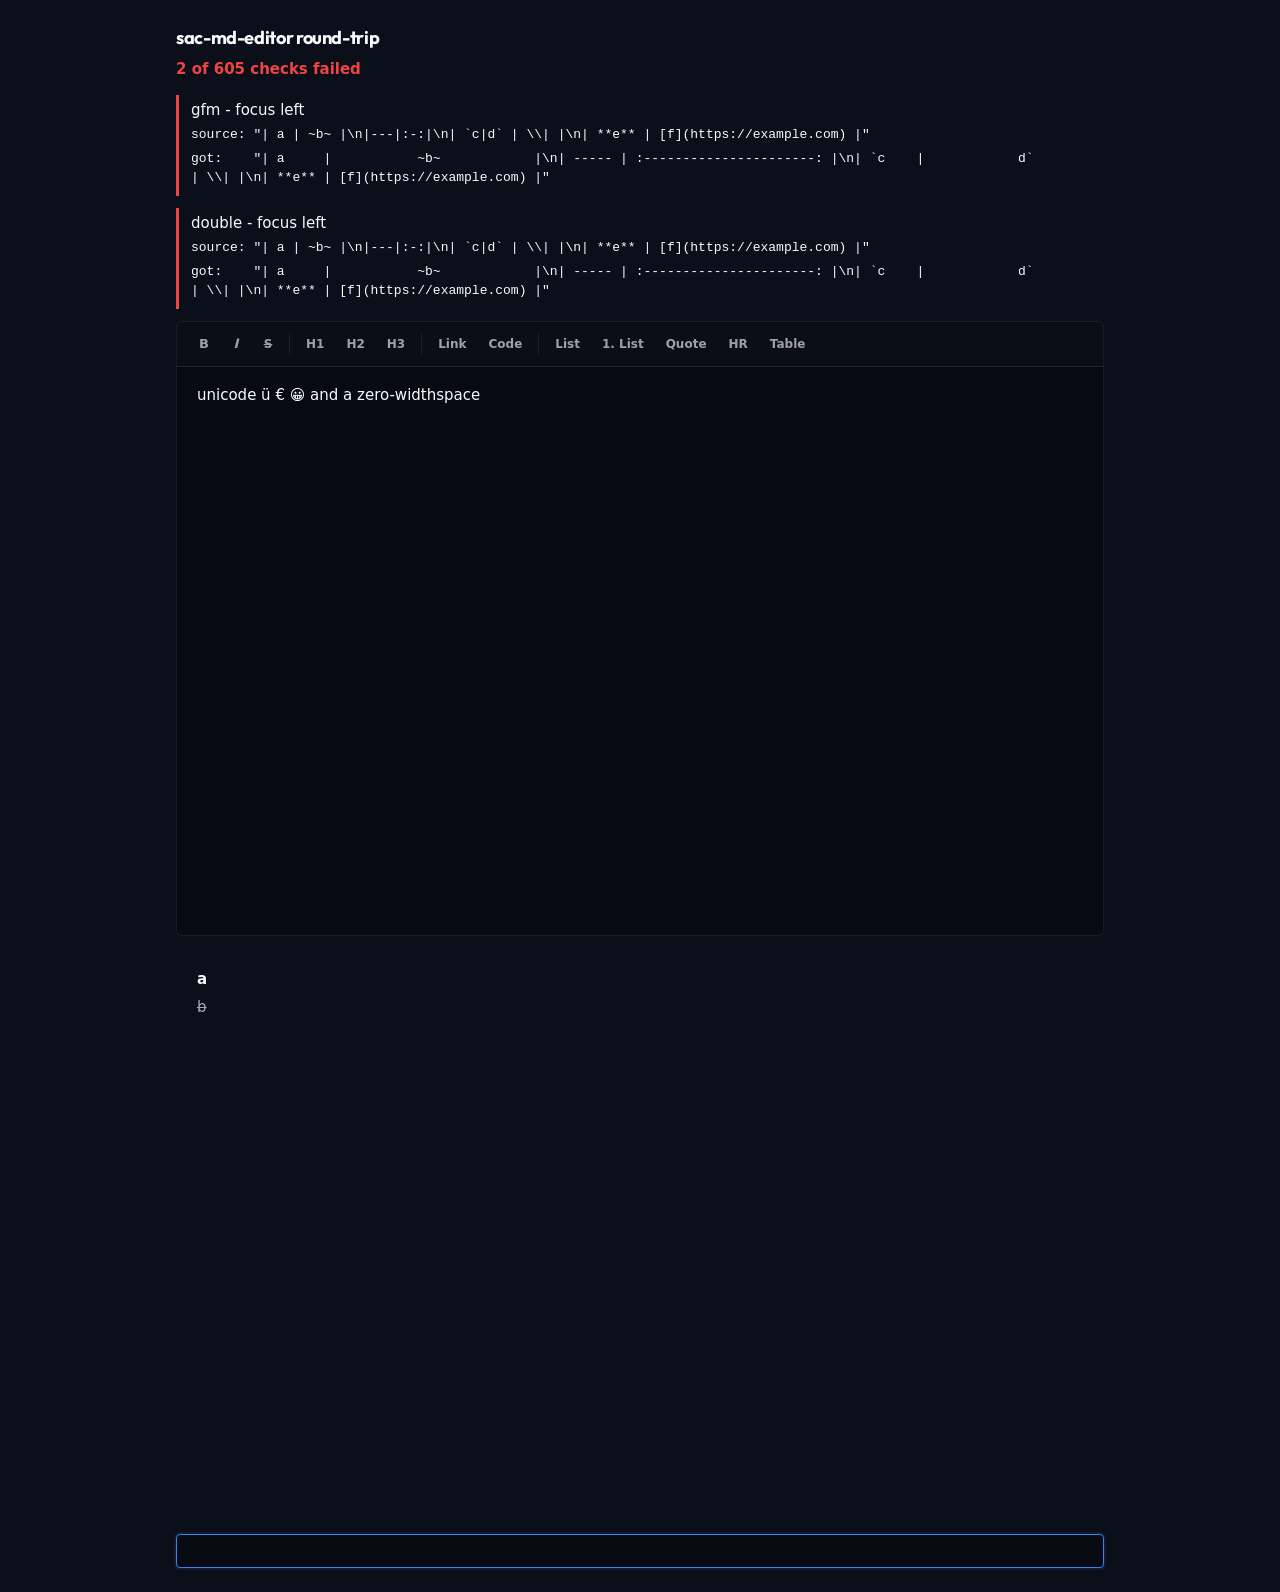
==== test/index.html @ baa8a4b4 "fix: value round-trips ~x~, padded code spans and CR line endings Setting value and reading it back " ====
<!DOCTYPE html>
<html lang="en">
<head>
    <meta charset="UTF-8">
    <meta name="viewport" content="width=device-width, initial-scale=1.0">
    <title>sac-md-editor round-trip</title>
    <!-- The invariant, pinned: ed.value = s; ed.value === s - right after the
         set, with the caret moved through every line, and after the focus
         leaves. Plain page, no build, no framework: serve the repo root and
         open /test/. The verdict is in the page title too (PASS / FAIL), and
         window.sacTest.done resolves with the results for a script. -->
    <link rel="stylesheet" href="../kit/css/ui.css">
    <script defer src="../kit/js/vendor/marked.min.js"></script>
    <script defer src="../kit/js/vendor/purify.min.js"></script>
    <script defer src="../js/sac-md-editor.js"></script>
    <script defer src="../js/sac-md-secret.js"></script>
    <style>
        body { background: var(--bg, #0b0f1a); color: var(--fg, #e5e7eb); font: 15px/1.5 system-ui, sans-serif;
               max-width: 960px; margin: 0 auto; padding: 24px 16px; }
        h1 { font-size: 1.3rem; margin: 0 0 0.5rem; }
        #summary { font-weight: 600; margin: 0 0 1rem; }
        #summary.pass { color: var(--success, #22c55e); }
        #summary.fail { color: var(--danger, #ef4444); }
        sac-md-editor { margin: 0 0 1rem; }
        .failure { border-left: 3px solid var(--danger, #ef4444); padding: 4px 12px; margin: 0 0 12px; }
        .failure pre { white-space: pre-wrap; word-break: break-all; margin: 4px 0; font-size: 13px; }
    </style>
</head>
<body>
    <h1>sac-md-editor round-trip</h1>
    <p id="summary">Running...</p>
    <div id="failures"></div>
    <sac-md-editor id="ed"></sac-md-editor>
    <sac-md-editor id="ro" readonly></sac-md-editor>
    <input id="outside" aria-label="Focus target outside the editor">

<script>
"use strict";

// Every document is set, read back, walked with the caret line by line, and
// read back after the focus leaves - in each strikethrough mode. Add a line
// here whenever a round-trip bug is found.
const CORPUS = [
    // Tildes: single for "about", double for strikethrough, fences.
    "costs ~\u20ac39/month or ~\u20ac32 a year",
    "costs ~\u20ac39/month (~\u20ac32 a year)",
    "a ~b~ c",
    "a ~~b~~ c",
    "~a~~b~ and ~~a~ b~~",
    "x~y~z and ~ spaced ~ and a ~~~x~~~ b",
    "\\~a~ and ~a\\~ and **~a~** and ~*a*~ and ~~**b**~~",
    "~~~\ncode ~x~ and ~~y~~\n~~~",
    "~~~~\n~~~\nstill code\n~~~~",
    // Emphasis.
    "**bold** and __bold__, *em* and _em_",
    "***both*** and ___both___ and **a *b* c**",
    "**a* and *a** and snake_case_word and 2*3*4",
    "**a **b** c** and *a _b_ c*",
    // Code spans.
    "`code` and `` a ` b `` and ```x```",
    "` a ` and `  ` and `a ` and `` `x` ``",
    "`unterminated and ``also",
    // Escapes and entities.
    "\\*not em\\* and a \\\\ b and \\# and \\[x\\]",
    "&amp; &lt; &copy; &#169; &#x1F600; &bogus; &#0;",
    // Links.
    "[text](https://example.com) and [t](https://example.com \"title\")",
    "<https://example.com> and <me@example.com>",
    "https://example.com/path?x=1. and www.example.com and me@example.com",
    "[a](<url with spaces>) and [x](javascript:alert(1)) and [w](wiki:Home)",
    "[ref][id] and [collapsed][] and [shortcut]\n\n[id]: https://example.com\n[collapsed]: /x\n[shortcut]: /y \"t\"",
    "[[Getting started]] and [[Getting started|this one]] and `[[in code]]`",
    "[outer [[inner]]](https://example.com)",
    "![img](https://example.com/a.png) and ![x]([data-uri])",
    // Inline HTML: escaped, never parsed.
    "<b>bold</b> <script>alert(1)<\/script> <!-- c --> <span title=\"x\">y</span>",
    // Breaks.
    "two spaces  \nnext\nbackslash\\\nnext",
    // Blocks.
    "# Heading ~x~\n## Closed ##\n###### six",
    "Setext\n===\n\nSetext two\n---",
    "> quote **b**\n> > nested ~x~",
    "- item ~x~\n  continued\n- [ ] task\n- [x] done\n1. one\n2) two",
    "    indented code ~x~\n\n---\n***\n___",
    // Tables.
    "| a | ~b~ |\n|---|:-:|\n| `c|d` | \\| |\n| **e** | [f](https://example.com) |",
    // Fences and blocks.
    "```js\nconst a = ~1~ && `x`;\n```",
    "~~~\n:::secret\n~~~",
    ":::secret\nhidden ~x~ and **b**\n:::end",
    "::secret\nold form\n::end",
    // Whitespace and the rest.
    "",
    "\n\n",
    "trailing spaces   \n\ttab\n   three",
    "unicode \u00fc \u20ac \ud83d\ude00 and a zero-width\u200bspace",
];

// Line endings are the one normalisation: [set, reads back as].
const EOL = [
    ["a\r\nb\r\n\r\nc", "a\nb\n\nc"],
    ["a\rb\r\rc",       "a\nb\n\nc"],
    ["**a**\r\n~b~\r",  "**a**\n~b~\n"],
];

// What a line must or must not render as, per mode: [source, mode, selector,
// present, text the element shows (optional)]. The line is the document's
// first.
const RENDER = [
    ["` a ` b",                          "gfm",    "code", true, "a"],
    ["`` a ` b ``",                      "gfm",    "code", true, "a ` b"],
    ["a ~b~ c",                          "gfm",    "del", true],
    ["a ~~b~~ c",                        "gfm",    "del", true],
    ["a ~b~ c",                          "double", "del", false],
    ["costs ~\u20ac39/month (~\u20ac32 a year)",   "gfm",    "del", true],
    ["costs ~\u20ac39/month (~\u20ac32 a year)",   "double", "del", false],
    ["a ~~b~~ c",                        "double", "del", true],
    ["~~**b**~~",                        "double", "del strong", true],
];

// A macrotask that a hidden tab does not throttle the way it does timers.
const tick = () => new Promise((r) => {
    const ch = new MessageChannel();
    ch.port1.onmessage = () => r();
    ch.port2.postMessage(null);
});
const results = [];
let done;
window.sacTest = { done: new Promise((r) => { done = r; }), results };

function record(ok, mode, step, src, actual) {
    results.push({ ok, mode, step, src, actual });
}

async function roundTrip(ed, ro, outside, src, mode) {
    ed.value = src;
    record(ed.value === src, mode, "set", src, ed.value);
    noFallback(ed, mode, "set", src);
    ro.value = src;
    record(ro.value === src, mode, "set (readonly)", src, ro.value);
    // The caret onto each line and off it again. _editor and
    // _placeCaretInLine are internals; a test may lean on them.
    const lines = ed._editor.children;
    for (let i = 0; i < lines.length; i++) {
        ed.focus();
        ed._placeCaretInLine(lines[i], Math.floor(lines[i].textContent.length / 2));
        // What selectionchange would do, without waiting for it.
        await null;
        ed._handleSelectionChange();
        await tick();
        record(ed.value === src, mode, `caret on line ${i + 1}`, src, ed.value);
    }
    outside.focus();
    await tick();
    record(ed.value === src, mode, "focus left", src, ed.value);
    noFallback(ed, mode, "focus left", src);
}

// A line the editor drew as plain source because its render would have
// changed the text: the value survives, but that is a render bug.
function noFallback(ed, mode, step, src) {
    const lines = [...ed._editor.querySelectorAll(".line[data-fallback]")];
    record(!lines.length, mode, `${step}: no line falls back to plain text`, src,
           lines.map((l) => l.textContent));
}

async function renderChecks(ro, mode) {
    for (const [src, m, selector, present, text] of RENDER) {
        if (m !== mode) continue;
        ro.value = src;
        const line = ro._editor.children[0];
        const el = line.querySelector(selector);
        const ok = !!el === present && (text === undefined || (el && el.textContent === text));
        record(ok, mode, `${present ? "renders" : "does not render"} ${selector}` +
               (text === undefined ? "" : ` showing ${JSON.stringify(text)}`), src, line.innerHTML);
    }
    for (const [src, want] of EOL) {
        ro.value = src;
        record(ro.value === want, mode, `line endings read back as ${JSON.stringify(want)}`, src, ro.value);
    }
}

function report() {
    const failed = results.filter((r) => !r.ok);
    const summary = document.getElementById("summary");
    summary.textContent = failed.length
        ? `${failed.length} of ${results.length} checks failed`
        : `All ${results.length} checks passed`;
    summary.className = failed.length ? "fail" : "pass";
    document.title = `${failed.length ? "FAIL" : "PASS"} - sac-md-editor round-trip`;
    const box = document.getElementById("failures");
    for (const f of failed) {
        const div = document.createElement("div");
        div.className = "failure";
        const head = document.createElement("div");
        head.textContent = `${f.mode} - ${f.step}`;
        const want = document.createElement("pre");
        want.textContent = "source: " + JSON.stringify(f.src);
        const got = document.createElement("pre");
        got.textContent = "got:    " + JSON.stringify(f.actual);
        div.append(head, want, got);
        box.append(div);
    }
}

// The deferred scripts run before DOMContentLoaded, this inline one before
// them - so the element class is looked up here, not at the top.
document.addEventListener("DOMContentLoaded", async () => {
    const Editor = customElements.get("sac-md-editor");
    const ed = document.getElementById("ed");
    const ro = document.getElementById("ro");
    const outside = document.getElementById("outside");
    const before = Editor.strikethrough;
    try {
        // The same host setup as the demo: a host scheme and wikilinks, so
        // registered inlines and host hrefs are on the path too.
        Editor.linkSchemes = ["wiki:"];
        Editor.registerInline({
            name:   "wikilink",
            match:  /\[\[([^\[\]\n|]+?)(?:\|([^\[\]\n]+?))?\]\]/,
            render: (m) => ({ text: m[2] || m[1], href: `wiki:${m[1]}`, title: m[1] }),
        });
        for (const mode of ["gfm", "double"]) {
            Editor.strikethrough = mode;
            for (const src of CORPUS) await roundTrip(ed, ro, outside, src, mode);
            await renderChecks(ro, mode);
        }
    } catch (err) {
        record(false, "-", "threw", "", String(err && err.stack || err));
    } finally {
        Editor.strikethrough = before;
    }
    report();
    done(results);
});
</script>
</body>
</html>
---- kit/css/ui.css ----
/* ==========================================================================
   SACRVM APPKIT — global stylesheet
   Tokens, element baseline, CSS patterns and page layouts in one file.

   THEMING MODEL — seeds in, everything else derived:
   A theme is (a) a handful of SEED colors and (b) a light-or-dark flag.
   Every other color in the kit is DERIVED from the seeds via color-mix(),
   so swapping seeds (or flipping the flag) re-themes every component and
   pattern at once. Components never use raw colors — seeds and derived
   tokens only.

   - Dark is the default (:root). Its seed values are the kit's proven
     production palette.
   - Light mode: <html data-theme="light"> — swaps the neutral seeds and the
     few direction-dependent derivations. Nothing else changes.
   - Custom theme: override seeds after this file loads. Example:

       :root { --accent: #10b981; }                     (per-app accent)
       :root[data-theme="light"] { --bg: #fdf6ec; }     (custom light ground)

   This file is REQUIRED by every kit component. Components reference the
   tokens without fallback values on purpose: a missing ui.css should fail
   loudly (unstyled), not silently drift (var() fallbacks rot).
   ========================================================================== */

/* --------------------------------------------------------------------------
   1. Fonts — self-hosted (OFL 1.1), latin + latin-ext subsets.
   Inter 400/500/600 (body/UI), Outfit 600/700/800 (display/headlines).
   Anything outside the unicode-ranges falls back to the system sans stack.
   -------------------------------------------------------------------------- */
@font-face {
    font-family: 'Inter';
    font-style: normal;
    font-weight: 400 600;
    font-display: swap;
    src: url('../fonts/inter-latin.woff2') format('woff2');
    unicode-range: U+0000-00FF, U+0131, U+0152-0153, U+02BB-02BC, U+02C6, U+02DA, U+02DC, U+0304, U+0308, U+0329, U+2000-206F, U+20AC, U+2122, U+2191, U+2193, U+2212, U+2215, U+FEFF, U+FFFD;
}
@font-face {
    font-family: 'Inter';
    font-style: normal;
    font-weight: 400 600;
    font-display: swap;
    src: url('../fonts/inter-latin-ext.woff2') format('woff2');
    unicode-range: U+0100-02BA, U+02BD-02C5, U+02C7-02CC, U+02CE-02D7, U+02DD-02FF, U+0304, U+0308, U+0329, U+1D00-1DBF, U+1E00-1E9F, U+1EF2-1EFF, U+2020, U+20A0-20AB, U+20AD-20C0, U+2113, U+2C60-2C7F, U+A720-A7FF;
}
@font-face {
    font-family: 'Outfit';
    font-style: normal;
    font-weight: 600 800;
    font-display: swap;
    src: url('../fonts/outfit-latin.woff2') format('woff2');
    unicode-range: U+0000-00FF, U+0131, U+0152-0153, U+02BB-02BC, U+02C6, U+02DA, U+02DC, U+0304, U+0308, U+0329, U+2000-206F, U+20AC, U+2122, U+2191, U+2193, U+2212, U+2215, U+FEFF, U+FFFD;
}
@font-face {
    font-family: 'Outfit';
    font-style: normal;
    font-weight: 600 800;
    font-display: swap;
    src: url('../fonts/outfit-latin-ext.woff2') format('woff2');
    unicode-range: U+0100-02BA, U+02BD-02C5, U+02C7-02CC, U+02CE-02D7, U+02DD-02FF, U+0304, U+0308, U+0329, U+1D00-1DBF, U+1E00-1E9F, U+1EF2-1EFF, U+2020, U+20A0-20AB, U+20AD-20C0, U+2113, U+2C60-2C7F, U+A720-A7FF;
}

/* --------------------------------------------------------------------------
   2. SEEDS — the whole theme is these values + the light/dark flag.
   -------------------------------------------------------------------------- */
:root {
    /* Native chrome (select popups, date pickers, autofill, scrollbars)
       follows the app's scheme. Flipped by [data-theme="light"]. */
    color-scheme: dark;

    /* Neutral seeds — shared-hue slate family (bg/panel/glass sharing one
       hue makes a raised surface read as raised, not foreign). */
    --bg:      #0b0f1a;     /* page ground */
    --fg:      #f8fafc;     /* foreground: text, borders, hover washes */
    --surface: #1e293b;     /* the glassmorphic material (tiles, windows) */

    /* Semantic seeds. --accent is THE per-app override point (one variable
       re-themes a whole app). The other four encode state, separate from
       brand identity. */
    --accent:      #3b82f6; /* app identity / primary actions */
    --accent-edit: #a855f7; /* edit modes */
    --accent-warm: #f97316; /* shared/unsaved/attention state */
    --danger:      #ef4444; /* destructive / overdue */
    --ok:          #22c55e; /* success */
    --on-accent:   #ffffff; /* ink on accent/edit/danger FILLS; warm + ok
                               take the dark inks --on-warm/--on-ok instead
                               (see the AA layer in the derived block) */

    /* Direction poles for derivation: surfaces "lift" toward --lift when
       raised; shadows and sunken fields mix toward --sink. */
    --lift: #ffffff;
    --sink: #000000;

    /* Viewport ground (canvas areas) — black in every theme by convention;
       override per app if a light viewport is wanted. */
    --viewport-bg: #000000;

    /* Data palette — 10 named slots for user-colored things (chips, labels,
       series). Persisted data stores the slot NAME, not a hex, so a re-theme
       never rewrites stored records. Not derived: it IS data. */
    --palette-blue:   #3b82f6;
    --palette-orange: #f97316;
    --palette-red:    #ef4444;
    --palette-green:  #10b981;
    --palette-purple: #8b5cf6;
    --palette-pink:   #ec4899;
    --palette-yellow: #eab308;
    --palette-teal:   #14b8a6;
    --palette-gray:   #64748b;
    --palette-indigo: #6366f1;

    /* Motion rails — use these instead of ad-hoc cubic-beziers so all views
       stay in one motion language. */
    --ease-bounce: cubic-bezier(0.175, 0.885, 0.32, 1.275);
    --ease-smooth: cubic-bezier(0.4, 0, 0.2, 1);
    --ease-swift:  cubic-bezier(0.77, 0, 0.175, 1);   /* panel slides */

    /* Shape scale — one radius per element class; identical in every theme
       (never redeclared in a [data-theme] block). Override the three vars
       to resharpen or soften the whole kit at once. */
    --radius-s: 2px;   /* mini elements: strips, tracks, tiny thumbs, inner wells */
    --radius-m: 4px;   /* controls: buttons, inputs, chips, menu items, tabs */
    --radius-l: 6px;   /* surfaces: panels, cards, tiles, windows, dialogs, popovers, toasts */

    /* Monospace stack — kbd, logs, hex/date/time readouts, file names. One
       token so every monospace surface (light DOM or shadow root — custom
       properties inherit into both) stays in sync. Not theme-dependent. */
    --font-mono: ui-monospace, SFMono-Regular, Menlo, Consolas, monospace;

    /* Small ghost icon button — ONE measure for the light-DOM .icon-btn and
       the shadow buttons that must match it (sac-copy-button). Custom
       properties cross shadow roots; a class does not. 14/26 ≈ the kit's
       ~56% icon-to-box ratio. */
    --icon-btn-size: 26px;

    /* Scrollbar measure — the kit bar's track and the air on each side of
       its thumb (thumb = size − 2 × gap = 6px). Custom properties cross
       shadow roots, so every shadow copy of the §5 recipe reads this pair. */
    --scrollbar-size: 12px;
    --scrollbar-gap:  3px;
    --icon-btn-icon: 14px;

    /* Tool button — ONE measure for <sac-toolbox>'s tools and the light-DOM
       .icon-btn.tool beside them (a selection-actions row under a tool box),
       so the two can never drift. 18/32 is the same ~56% ratio. Grows to
       44px under a coarse pointer (§15). */
    --tool-btn-size: 32px;
    --tool-btn-icon: 18px;

    /* Caption / eyebrow type — the ONE shared shape for uppercase section
       titles (sac-section) and lone light-DOM captions (.sac-caption), so the
       two can never drift. Colour is deliberately NOT here: it is per role —
       a group heading stands out (--text), a caption stays quiet (--text-muted). */
    --caption-font:     'Outfit', sans-serif;
    --caption-size:     0.78rem;
    --caption-weight:   700;
    --caption-tracking: 0.12em;
}

/* --------------------------------------------------------------------------
   3. DERIVED TOKENS — never set these in a theme; override a seed instead.
   (The cascade still lets a brand pin an individual derived token if it
   truly must — that is the escape hatch, not the mechanism.)

   Also derived ON the per-app hosts, not only on :root. An app that carries
   its own --accent would otherwise get half a retheme: direct var(--accent)
   users follow it, while everything derived still resolves against the root's
   accent — custom properties are substituted where they are DECLARED, so a
   derivation living only on :root has the root's seed baked in.

   .sac-app is set by sac.app.Element on every app element, so an app is an
   accent scope wherever it runs — on a desktop's stage, in a window, or
   alone in its own page. .sac-app-view and sac-window cover apps that
   implement the contract by hand.

   BUT: a token that flips with the light/dark flag must NOT be redeclared on
   these per-app scopes, or the scope's dark-direction copy shadows the light
   override on :root and every app/window renders dark tokens on light ground.
   So the direction-dependent, accent-INDEPENDENT tokens (--field, --glass*,
   --panel*, --shadow-*) live on :root ALONE, below. The state-as-text layer
   is direction-dependent AND accent-dependent, so it stays on the scopes and
   reads its direction from flag variables (--text-solve + *-pct) instead.
   -------------------------------------------------------------------------- */
:root {
    /* Direction-dependent, accent-independent — :root only (see note above);
       these are the DARK values, the light/auto blocks flip them. Because an
       app scope never redeclares them, they inherit correctly per theme. */
    --field:       color-mix(in srgb, var(--sink) 30%, transparent);        /* input/select bg   */
    --glass:       color-mix(in srgb, var(--glass-hue) 70%, transparent);   /* windows, overlays */
    --glass-strong:color-mix(in srgb, var(--glass-hue) 88%, transparent);   /* menus, nav ribbon */
    --panel:       color-mix(in srgb, var(--bg) 95%, var(--lift));      /* sidebars, cards   */
    --panel-2:     color-mix(in srgb, var(--bg) 90%, var(--lift));      /* elevated panel    */
    --shadow-1: 0 2px 8px  color-mix(in srgb, var(--sink) 35%, transparent);
    --shadow-2: 0 8px 24px color-mix(in srgb, var(--sink) 45%, transparent);

    /* State-as-text direction, flag-flipped: dark solves toward --lift, light
       toward --sink; the per-token percentage flips too (100% = raw seed). The
       *-text tokens themselves are derived on the accent scopes below. */
    --text-solve:           var(--lift);
    --accent-text-pct:       90%;
    --accent-edit-text-pct:  86%;
    --accent-warm-text-pct: 100%;
    --danger-text-pct:       89%;
    --ok-text-pct:          100%;
}
:root,
.sac-app,
.sac-app-view,
sac-window,
.on-viewport {
    /* Surfaces — accent-independent but direction-INdependent (the flipped
       seed already produces the right value), so these may live on the scopes. */
    --glass-hue:   color-mix(in srgb, var(--surface) 45%, var(--bg));   /* internal carrier  */
    /* The glass, solid: what a blurred surface (--glass, --glass-strong, a
       menu, a toast) shows instead under prefers-reduced-transparency or
       prefers-contrast: more — same hue, nothing of the page shining through. */
    --glass-solid: var(--glass-hue);
    --tile:        color-mix(in srgb, var(--surface) 70%, transparent);     /* launcher tiles    */
    --tile-hover:  color-mix(in srgb, var(--surface) 90%, transparent);
    /* The ground under a window's content: glass is for the chrome (title
       bar, toolbar, frame); text, chips and row actions sit on a near-opaque
       ground, so a bright desktop tile behind the window cannot wash out
       their contrast. 6% of the blurred backdrop still shows through. */
    --window-ground: color-mix(in srgb, var(--surface) 94%, transparent);

    /* Text — two-step secondary: --text-muted carries real secondary
       information (AA on every plane); --text-dim is strictly tertiary,
       never the only carrier of information, and holds 3:1 on --surface —
       the worst-case (lightest) plane — in both themes at this ratio. */
    --text:       var(--fg);
    --text-muted: color-mix(in srgb, var(--fg) 62%, var(--bg));
    --text-dim:   color-mix(in srgb, var(--fg) 43%, var(--bg));

    /* Lines + washes */
    --border:        color-mix(in srgb, var(--fg) 8%, transparent);
    --border-strong: color-mix(in srgb, var(--fg) 16%, transparent);
    --border-contrast: color-mix(in srgb, var(--fg) 45%, transparent); /* edges under prefers-contrast: more */
    --hover:         color-mix(in srgb, var(--fg) 8%, transparent);   /* hover wash        */
    --hover-strong:  color-mix(in srgb, var(--fg) 14%, transparent);  /* active/press wash */

    /* Transparency checker. --checker is the translucent square a CSS
       checkerboard lays over whatever surface it sits on (the .checker
       utility, color wells, swatches). --checker-a/-b are an OPAQUE pair for
       canvases, which cannot composite over the page (sac-pixel-canvas).
       --pixel-grid is the hairline between enlarged pixels. */
    --checker:    color-mix(in srgb, var(--fg) 10%, transparent);
    --checker-a:  color-mix(in srgb, var(--fg) 5%, var(--bg));
    --checker-b:  color-mix(in srgb, var(--fg) 12%, var(--bg));
    --pixel-grid: color-mix(in srgb, var(--fg) 9%, transparent);

    /* Accent derivations — follow --accent automatically, so the per-app
       accent override re-themes these too. */
    --accent-strong: color-mix(in oklab, var(--accent) 82%, var(--sink)); /* hover of primary */
    --accent-tint:   color-mix(in srgb, var(--accent) 16%, transparent);  /* active-item bg   */
    --accent-glow:   color-mix(in srgb, var(--accent) 30%, transparent);  /* glows, shadows   */

    /* AA layer — a state color has two jobs at two contrast bars, and one
       lightness cannot serve both: identity (rings, borders, icons — 3:1)
       stays the seed itself; a plane that CARRIES TEXT needs 4.5:1 with its
       ink. Every ratio below is solved against the default seeds and the
       worst-case plane; a brand pouring in very different seeds re-checks
       (or pins) these.
       Warm + ok keep the seed as fill — white can never reach 4.5:1 on those
       hues (a property of the hue, not a calibration issue) — and take a
       dark ink instead. */
    --accent-fill:      color-mix(in oklab, var(--accent) 91%, var(--sink));
    --accent-edit-fill: color-mix(in oklab, var(--accent-edit) 93%, var(--sink));
    --danger-fill:      color-mix(in oklab, var(--danger) 91%, var(--sink));
    --accent-warm-fill: var(--accent-warm);
    --ok-fill:          var(--ok);

    --on-edit:   var(--on-accent);
    --on-danger: var(--on-accent);
    --on-warm:   color-mix(in srgb, var(--sink) 68%, var(--accent-warm));
    --on-ok:     color-mix(in srgb, var(--sink) 63%, var(--ok));

    /* The same state colors, readable as TEXT on this theme's ground. Derived
       here (so a per-app accent re-solves them), but the direction — mix
       target and strength — comes from the flag variables on :root, so light
       and dark both resolve correctly INSIDE an app scope. */
    --accent-text:      color-mix(in oklab, var(--accent)      var(--accent-text-pct),      var(--text-solve));
    --accent-edit-text: color-mix(in oklab, var(--accent-edit) var(--accent-edit-text-pct), var(--text-solve));
    --accent-warm-text: color-mix(in oklab, var(--accent-warm) var(--accent-warm-text-pct), var(--text-solve));
    --danger-text:      color-mix(in oklab, var(--danger)      var(--danger-text-pct),      var(--text-solve));
    --ok-text:          color-mix(in oklab, var(--ok)          var(--ok-text-pct),          var(--text-solve));

    /* Scrollbar thumb colours. As custom properties these DO inherit through
       shadow boundaries, so a shadow scroller reuses them in its own copy of
       the section 5 recipe (see sac-window .content / sac-nav .panel). */
    --scrollbar-thumb:       color-mix(in srgb, var(--fg) 18%, transparent);
    --scrollbar-thumb-hover: color-mix(in srgb, var(--fg) 32%, transparent);
}

/* --------------------------------------------------------------------------
   4. LIGHT FLAG — swaps neutral seeds + the few direction-dependent
   derivations. Semantic seeds and the palette stay (they read fine on light
   ground); override them per brand if needed.
   -------------------------------------------------------------------------- */
:root[data-theme="light"] {
    color-scheme: light;

    --bg:      #eef2f7;
    --fg:      #0f172a;
    --surface: #ffffff;
    /* Raised surfaces still lift toward white on light ground (material
       convention); shadows still sink toward black — poles stay. */

    /* Direction-dependent re-derivations (same seeds, different ratios): */
    --field:    color-mix(in srgb, var(--sink) 5%, transparent);
    --shadow-1: 0 2px 8px  color-mix(in srgb, var(--sink) 12%, transparent);
    --shadow-2: 0 8px 24px color-mix(in srgb, var(--sink) 18%, transparent);
    --glass:        color-mix(in srgb, var(--glass-hue) 78%, transparent);
    --glass-strong: color-mix(in srgb, var(--glass-hue) 92%, transparent);

    /* Elevation must step PERCEPTIBLY toward white here — the dark ratios
       (95/90% of an already almost-white bg) leave no visible lift
       (measured: dL 0.002 per step, far below perceptibility). */
    --panel:   color-mix(in srgb, var(--bg) 62%, var(--lift));
    --panel-2: color-mix(in srgb, var(--bg) 30%, var(--lift));

    /* State-as-text re-solved for the darkest light plane that carries it —
       its own 16% tint over --bg (an active item, a status wash), not white:
       the light ground is off-white, and a white solve measured ~4.1:1 on
       --bg itself. Each pct is the most seed that still reaches 4.6:1 on
       that tint (5.2–5.8:1 on --bg). Flip the shared flag variables, and the
       *-text tokens on the accent scopes follow. */
    --text-solve:           var(--sink);
    --accent-text-pct:       80%;
    --accent-edit-text-pct:  82%;
    --accent-warm-text-pct:  72%;
    --danger-text-pct:       79%;
    --ok-text-pct:           68%;
}

/* `data-theme="auto"` follows the OS instead of an explicit choice — same
   declarations as the light block above, gated behind prefers-color-scheme.
   Keep this block in sync with the light block above. */
@media (prefers-color-scheme: light) {
    :root[data-theme="auto"] {
        color-scheme: light;

        --bg:      #eef2f7;
        --fg:      #0f172a;
        --surface: #ffffff;

        --field:    color-mix(in srgb, var(--sink) 5%, transparent);
        --shadow-1: 0 2px 8px  color-mix(in srgb, var(--sink) 12%, transparent);
        --shadow-2: 0 8px 24px color-mix(in srgb, var(--sink) 18%, transparent);
        --glass:        color-mix(in srgb, var(--glass-hue) 78%, transparent);
        --glass-strong: color-mix(in srgb, var(--glass-hue) 92%, transparent);

        --panel:   color-mix(in srgb, var(--bg) 62%, var(--lift));
        --panel-2: color-mix(in srgb, var(--bg) 30%, var(--lift));

        --text-solve:           var(--sink);
        --accent-text-pct:       80%;
        --accent-edit-text-pct:  82%;
        --accent-warm-text-pct:  72%;
        --danger-text-pct:       79%;
        --ok-text-pct:           68%;
    }
}

/* On the viewport — the canvas ground is --viewport-bg (black) in EVERY
   theme, so a kit component placed on it (a drop zone over an empty canvas,
   a floating hint) must read the DARK derivation even in the light theme.
   .on-viewport re-seeds the neutrals from the viewport ground and --lift and
   re-derives everything below it (it is one of the derivation scopes above),
   so ink, lines, washes, glass and state-as-text all resolve for a dark
   ground. Seeds and poles only — a custom --viewport-bg still works:
     <sac-drop-zone class="on-viewport" …></sac-drop-zone>                      */
.on-viewport {
    color-scheme: dark;
    --bg:      var(--viewport-bg);
    --fg:      color-mix(in srgb, var(--lift) 97%, var(--viewport-bg));
    --surface: color-mix(in srgb, var(--lift) 14%, var(--viewport-bg));

    /* The :root-only, direction-dependent tokens — their DARK values. */
    --field:        color-mix(in srgb, var(--sink) 30%, transparent);
    --glass:        color-mix(in srgb, var(--glass-hue) 70%, transparent);
    --glass-strong: color-mix(in srgb, var(--glass-hue) 88%, transparent);
    --panel:        color-mix(in srgb, var(--bg) 95%, var(--lift));
    --panel-2:      color-mix(in srgb, var(--bg) 90%, var(--lift));
    --shadow-1: 0 2px 8px  color-mix(in srgb, var(--sink) 35%, transparent);
    --shadow-2: 0 8px 24px color-mix(in srgb, var(--sink) 45%, transparent);
    --scrollbar-thumb:       color-mix(in srgb, var(--fg) 18%, transparent);
    --scrollbar-thumb-hover: color-mix(in srgb, var(--fg) 32%, transparent);
    --text-solve:           var(--lift);
    --accent-text-pct:       90%;
    --accent-edit-text-pct:  86%;
    --accent-warm-text-pct: 100%;
    --danger-text-pct:       89%;
    --ok-text-pct:          100%;
}

/* --------------------------------------------------------------------------
   5. Scrollbars — global. NOTE: `*` does NOT pierce Shadow DOM; components
   with scrollable shadow content must duplicate these rules inside.

   Chromium and Safari draw the KIT's bar (::-webkit-scrollbar below): a
   6px thumb with 3px of air on every side (--scrollbar-size / -gap), no
   arrow buttons, the same on every OS. The standard pair (scrollbar-width/-color) is for Firefox ONLY:
   since Chrome 121 a set scrollbar-color — which is INHERITED, even into
   shadow roots — makes Chrome ignore every ::-webkit-scrollbar rule and
   paint its native bar (on Windows: arrow buttons, the thumb off-centre in
   its track, "too much room on the right").
   -------------------------------------------------------------------------- */
@supports not selector(::-webkit-scrollbar) {
    * {
        scrollbar-width: thin;
        scrollbar-color: var(--scrollbar-thumb) transparent;
    }
}
*::-webkit-scrollbar { width: var(--scrollbar-size); height: var(--scrollbar-size); }
*::-webkit-scrollbar-track { background: transparent; }
*::-webkit-scrollbar-thumb {
    background: var(--scrollbar-thumb);
    background-clip: content-box;
    border: var(--scrollbar-gap) solid transparent;
    border-radius: 999px;   /* a pill — the one rounded exception to the shape scale */
}
*::-webkit-scrollbar-thumb:hover {
    background: var(--scrollbar-thumb-hover);
    background-clip: content-box;
}
*::-webkit-scrollbar-corner { background: transparent; }

/* --------------------------------------------------------------------------
   6. Base
   -------------------------------------------------------------------------- */
/* `*` alone does NOT match pseudo-elements and box-sizing is not inherited, so
   a bordered ::before/::after would otherwise size as content-box and mis-centre
   (e.g. a dot on a connector line). Include the pseudo-elements — the standard
   modern reset. */
*, *::before, *::after { box-sizing: border-box; }

html, body {
    margin: 0;
    padding: 0;
    min-height: 100vh;
    min-height: 100dvh;   /* mobile: the toolbar slides in and out; dvh follows it */
    background: var(--bg);
    color: var(--text);
    font-family: 'Inter', -apple-system, BlinkMacSystemFont, sans-serif;
    font-size: 14px;
    line-height: 1.5;
    -webkit-font-smoothing: antialiased;
    /* Mobile browsers flash a grey/blue box over anything tapped. Every kit
       control draws its own press state, so the flash only adds noise.
       Inherited — reaches into the shadow roots too. */
    -webkit-tap-highlight-color: transparent;
}

h1, h2, h3, h4, h5, h6 {
    font-family: 'Outfit', sans-serif;
    font-weight: 700;
    margin: 0;
}
/* Tracking follows size: display sizes tighten, small headings (h4–h6 sit
   at body size) keep the face's own spacing. */
h1, h2, h3 { letter-spacing: -0.02em; }
h4, h5, h6 { letter-spacing: 0; }

a { color: var(--accent); text-decoration: none; }
a:hover { text-decoration: underline; }
/* Block-level link cards are buttons in spirit — hover-underlining their
   whole text body reads as a rendering glitch. (0,2,0) outweighs (0,1,1). */
.tile:hover { text-decoration: none; }

button {
    font-family: inherit;
    cursor: pointer;
    border: none;
    background: none;
    color: inherit;
}

/* --------------------------------------------------------------------------
   7. Form baseline
   -------------------------------------------------------------------------- */
label {
    display: block;
    font-size: 0.7rem;
    text-transform: uppercase;
    color: var(--text-muted);
    margin-bottom: 0.4rem;
    font-weight: 700;
    letter-spacing: 0.05em;
}

input, textarea {
    font-family: inherit;
    color: var(--text);
    background: var(--field);
    border: 1px solid var(--border);
    border-radius: var(--radius-m);
    padding: 0.6rem;
    width: 100%;
    transition: border-color 0.2s ease, background 0.2s ease;
}
input:hover:not(:disabled) {
    border-color: var(--border-strong);
}
input:focus, textarea:focus {
    outline: none;
    border-color: var(--accent);
    box-shadow: 0 0 0 2px color-mix(in srgb, var(--accent) 10%, transparent);
}

/* Hide native number spinners */
input::-webkit-outer-spin-button,
input::-webkit-inner-spin-button { -webkit-appearance: none; margin: 0; }
input[type="number"] { -moz-appearance: textfield; appearance: textfield; }

/* Selection is re-enabled where text entry happens (workspace pages set
   user-select:none on body). */
input, textarea, [contenteditable] {
    -webkit-user-select: text;
    user-select: text;
}

/* <select>: appearance:none kills the native arrow; we paint our own chevron
   on a thin wrapper. The wrapper is REQUIRED — <select> is a replaced element
   and can host neither an inline SVG nor a ::after — so a bare <select> shows
   no arrow. Wrap it:  <span class="select"><select>…</select></span>

   The chevron is an SVG MASK filled with background-color: var(--text-muted),
   so it follows the theme with ZERO colour literals and needs no light/auto
   overrides (the token flips on its own). White stroke so it reads as both
   luminance (CSS mask) and alpha (-webkit-mask). */
select {
    appearance: none;
    width: 100%;
    background-color: var(--field);
    border: 1px solid var(--border);
    border-radius: var(--radius-m);
    padding: 8px 32px 8px 10px;
    color: var(--text);
    font-family: inherit;
    font-size: 13px;
    outline: none;
    cursor: pointer;
    transition: border-color 0.15s;
}
select:focus { border-color: var(--accent); }
select option { background-color: var(--panel); color: var(--text); }
.select { position: relative; display: block; }
.select::after {
    content: "";
    position: absolute;
    top: 50%; right: 12px;
    width: 12px; height: 12px;
    transform: translateY(-50%);
    pointer-events: none;                 /* clicks fall through to the select */
    background-color: var(--text-muted);  /* the ONE token that colours the arrow */
    -webkit-mask: url("data:image/svg+xml,%3Csvg xmlns='http://www.w3.org/2000/svg' viewBox='0 0 24 24' fill='none' stroke='white' stroke-width='2.5' stroke-linecap='round' stroke-linejoin='round'%3E%3Cpolyline points='6 9 12 15 18 9'/%3E%3C/svg%3E") no-repeat center / contain;
            mask: url("data:image/svg+xml,%3Csvg xmlns='http://www.w3.org/2000/svg' viewBox='0 0 24 24' fill='none' stroke='white' stroke-width='2.5' stroke-linecap='round' stroke-linejoin='round'%3E%3Cpolyline points='6 9 12 15 18 9'/%3E%3C/svg%3E") no-repeat center / contain;
}

input[type="checkbox"], input[type="radio"] {
    width: auto;
    accent-color: var(--accent);
}

/* .cell-input — a plain <input> / <textarea> as a cell editor (the
   size="cell" look of the kit fields): borderless, fills its cell, the
   cell's font, no own focus ring — the grid draws the cell's. A plain input
   fires no sac:commit / sac:cancel; its host reads Enter / Escape / Tab
   itself. Style guide → Components → Cell editors. */
.cell-input,
.cell-input:hover:not(:disabled),
.cell-input:focus {
    display: block;
    width: 100%;
    height: 100%;
    margin: 0;
    padding: 0 var(--cell-padding-inline, 8px);
    font: inherit;
    color: inherit;
    background: transparent;
    border: 0;
    border-radius: 0;
    box-shadow: none;
    outline: none;
}
textarea.cell-input { padding-block: 6px; resize: none; }

/* Table & kbd baseline — plain markup, no class required. */
table {
    width: 100%;
    border-collapse: collapse;
    font-size: 0.875rem;
}
th {
    text-align: left;
    font-size: 0.68rem;
    text-transform: uppercase;
    letter-spacing: 0.08em;
    color: var(--text-dim);
    font-weight: 700;
    padding: 0.45rem 0.9rem 0.45rem 0;
    border-bottom: 1px solid var(--border-strong);
}
td {
    padding: 0.55rem 0.9rem 0.55rem 0;
    border-bottom: 1px solid var(--border);
    color: var(--text-muted);
    vertical-align: top;
}
tbody tr:hover {
    background: color-mix(in srgb, var(--fg) 3%, transparent);
}

kbd {
    font-family: var(--font-mono);
    font-size: 0.82em;
    background: var(--field);
    border: 1px solid var(--border-strong);
    border-bottom-width: 2px;
    border-radius: var(--radius-s);
    padding: 2px 6px;
    color: var(--text);
}

/* --------------------------------------------------------------------------
   8. Buttons
   .btn is THE button (one class, replacing the legacy .btn/.tool-btn pair).
   Default: full-width uppercase sidebar button. Inside a .toolbar it shrinks
   to the 32px ribbon recipe — no repeated inline styles anywhere.
   -------------------------------------------------------------------------- */
.btn {
    /* A glyph at ~56% of the control box — the kit's icon-to-button ratio.
       Set on the button (not on a dead `.btn svg` rule) so it crosses into
       <sac-icon>'s shadow root; 18/32. */
    --icon-size: 18px;
    background: color-mix(in srgb, var(--fg) 5%, transparent);
    border: 1px solid var(--border);
    color: var(--text);
    padding: 0.5rem 1rem;
    border-radius: var(--radius-m);
    font-weight: 600;
    cursor: pointer;
    width: 100%;
    font-family: inherit;
    text-transform: uppercase;
    letter-spacing: 0.02em;
    /* Named, never `all`: a theme switch or a layout change must not animate. */
    transition: background-color 0.2s ease, border-color 0.2s ease, color 0.2s ease,
                box-shadow 0.2s ease, transform 0.2s var(--ease-smooth), opacity 0.2s ease;
    font-size: 0.7rem;
    display: flex;
    align-items: center;
    justify-content: center;
    gap: 8px;
}
.btn:hover:not(:disabled) {
    background: var(--hover);
    border-color: var(--accent);
}
.btn.primary {
    background: var(--accent-fill);
    color: var(--on-accent);
    border-color: transparent;
}
.btn.primary:hover:not(:disabled) {
    background: var(--accent-strong);
    transform: translateY(-1px);
    box-shadow: 0 4px 12px var(--accent-glow);
}
/* Press: the button gives under the pointer the moment it goes down, not on
   release — fast in (100ms), back at the normal pace. */
.btn:active:not(:disabled),
.btn.primary:active:not(:disabled) {
    transform: scale(0.97);
    transition-duration: 0.1s;
}
.btn.danger {
    background: var(--danger-fill);
    border-color: transparent;
    color: var(--on-danger);
}
.btn.danger:hover:not(:disabled) {
    background: color-mix(in oklab, var(--danger) 82%, var(--sink));
}
.btn:disabled {
    opacity: 0.3;
    cursor: not-allowed;
}
/* [hidden] needs saying out loud here too: .btn's display:flex beats the
   UA's hidden rule (the same trap .sac-app-view guards against). */
.btn[hidden] { display: none; }

/* Toolbar recipe — for nav [slot="toolbar"] content and any button strip. */
.toolbar {
    display: flex;
    align-items: center;
    gap: 0.5rem;
}
.toolbar .btn {
    width: auto;
    height: 32px;
    padding: 0 0.8rem;
    font-size: 0.68rem;
}

/* Round icon button for ribbons/toolbars. */
.nav-icon-btn {
    background: transparent;
    border: none;
    color: var(--text-muted);
    cursor: pointer;
    width: 36px;
    height: 36px;
    display: flex;
    align-items: center;
    justify-content: center;
    border-radius: 50%;
    transition: background-color 0.2s var(--ease-smooth), color 0.2s var(--ease-smooth),
                transform 0.2s var(--ease-smooth);
    padding: 0;
    /* 20/36 = the same ~56% ratio. A custom property crosses into
       <sac-icon>'s shadow root, which the `.nav-icon-btn svg` rule below
       cannot — the host tools hold a <sac-icon>, not an inline <svg>. */
    --icon-size: 20px;
}
.nav-icon-btn:hover {
    background: var(--hover);
    color: var(--text);
    transform: translateY(-1px);
}
.nav-icon-btn:active {
    transform: translateY(0);
    background: var(--hover-strong);
    transition-duration: 0.1s;
}
/* A light-DOM inline <svg> (rare now — host tools use <sac-icon>) follows the
   same --icon-size, so both icon forms come out the same size. */
.nav-icon-btn svg {
    width: var(--icon-size);
    height: var(--icon-size);
    stroke-width: 2.2;
    stroke-linecap: round;
    stroke-linejoin: round;
}
a.nav-icon-btn { text-decoration: none; }
/* The labeled variant: same height, a pill instead of a circle. A host's
   signed-in user chip renders with it (sac-nav host tools), and an app can
   use it for its own labeled ribbon buttons just the same. */
.nav-icon-btn.labeled {
    width: auto;
    padding: 0 12px;
    gap: 0.4rem;
    border-radius: 999px;
    font-size: 0.8rem;
}
/* The avatar variant: the button wears an identity <sac-avatar> instead of an
   icon glyph — a signed-in user in the ribbon (sac-nav host tools). The base
   button is already a round, padding-0 target and the avatar carries its own
   round shape, so this only sizes the avatar to sit inside with the usual
   hover ring. Combines with .labeled (avatar + name in the pill). */
.nav-icon-btn.avatar { --avatar-size: 26px; }

/* Small ghost icon button for rows, lists and cards — the light-DOM twin of
   <sac-copy-button>'s inner button. Both read --icon-btn-size/--icon-btn-icon,
   so a delete button beside a copy button stays its twin across kit upgrades. */
.icon-btn {
    --icon-size: var(--icon-btn-icon);
    display: inline-flex;
    align-items: center;
    justify-content: center;
    flex: none;
    width: var(--icon-btn-size);
    height: var(--icon-btn-size);
    padding: 0;
    border: none;
    border-radius: var(--radius-m);
    background: transparent;
    /* --text-muted, not --text-dim: a thin 14px glyph at rest must clear 3 : 1
       against a window's glass in both themes (it is 5.1 : 1 in light, 6.7 : 1
       in dark; --text-dim was 2.9 : 1 in light). */
    color: var(--text-muted);
    font-family: inherit;
    cursor: pointer;
    transition: color 120ms var(--ease-smooth), background 120ms var(--ease-smooth);
}
.icon-btn:hover:not(:disabled) {
    background: var(--hover);
    color: var(--text);
}
.icon-btn:active:not(:disabled) { background: var(--hover-strong); }
.icon-btn:focus-visible {
    outline: 2px solid var(--accent);
    outline-offset: 1px;
}
.icon-btn.danger:hover:not(:disabled) { color: var(--danger-text); }
.icon-btn:disabled { opacity: 0.3; cursor: default; }
.icon-btn[hidden] { display: none; }
/* The tool-sized variant: <sac-toolbox>'s measure and states, for action
   buttons that sit next to tools. It re-points the icon-btn tokens, so the
   touch halo below computes from the right box too. */
.icon-btn.tool {
    --icon-btn-size: var(--tool-btn-size);
    --icon-btn-icon: var(--tool-btn-icon);
    color: var(--text-muted);
}
.icon-btn.tool.active,
.icon-btn.tool[aria-pressed="true"] {
    background: var(--accent-fill);
    color: var(--on-accent);
}
.icon-btn svg {
    width: var(--icon-size);
    height: var(--icon-size);
}
@media (prefers-reduced-motion: reduce) {
    .icon-btn { transition: none; }
}

/* --------------------------------------------------------------------------
   9. Panels, cards, menus, logs (CSS patterns — documented in the style guide)
   -------------------------------------------------------------------------- */
/* Caption / eyebrow: the section-title shape as a light-DOM utility, so an app
   can label a lone caption without hand-copying sac-section's title. Both read
   the --caption-* tokens; a standalone caption is quiet (--text-muted), while a
   section heading overrides to --text — set your own colour to lift it. */
.sac-caption {
    font-family: var(--caption-font);
    font-size: var(--caption-size);
    font-weight: var(--caption-weight);
    letter-spacing: var(--caption-tracking);
    text-transform: uppercase;
    color: var(--text-muted);
}

/* sac.contextMenu's reserved columns: a checkmark (a state) and an icon,
   each as wide as the menu's 16px glyph, so every label starts in one
   column — a checked entry, an icon entry and a plain one alike. */
.sac-menu-check,
.sac-menu-icon {
    flex: none;
    width: 16px;
    display: inline-flex;
    align-items: center;
    justify-content: center;
    --icon-size: 16px;
}

/* sac.selection — rows of a list that marks several (kit/js/lib/selection.js).
   No text selection or touch callout (Shift+click and a long-press would
   start one); a marked row is the --accent-tint ground, its swapped icon
   the accent. The keyboard cursor, where the open row doesn't show it (the
   moving end of a Shift range), is a quiet --accent ring while the list
   has focus. */
[data-sac-row] { user-select: none; -webkit-user-select: none; -webkit-touch-callout: none; }
[data-sac-row].marked { background: var(--accent-tint); }
[data-sac-row].marked [data-sac-mark-icon] { color: var(--accent); }
[data-sac-selection]:focus-within [data-sac-row][data-sac-cursor] { box-shadow: inset 0 0 0 1px var(--accent); }

/* About window content — rendered by sac.about.open() into a <sac-window>.
   The one shared credits/licence surface: a host and an app both use it, so
   the two look related by construction. Reuses .sac-caption for the version
   line and each notice's title. */
.sac-about { display: flex; flex-direction: column; gap: 1rem; }
.sac-about-head { display: flex; align-items: center; gap: 0.75rem; }
.sac-about-head sac-icon { --icon-size: 30px; color: var(--accent); }
.sac-about-head h2 { margin: 0; font-size: 1.05rem; line-height: 1.2; }
.sac-about-head .sac-caption { margin: 0.15rem 0 0; }
.sac-about-desc { margin: 0; color: var(--text-muted); }
.sac-about-notice { display: flex; flex-direction: column; gap: 0.3rem; }
.sac-about-notice p { margin: 0; color: var(--text-muted); font-size: 0.85rem; }
.sac-about-panel[active] { display: flex; flex-direction: column; gap: 1rem; padding-top: 1rem; }
.sac-about-facts { display: grid; grid-template-columns: max-content 1fr; gap: 0.5rem 1.5rem; margin: 0; }
.sac-about-facts dt { color: var(--text-muted); }
.sac-about-facts dd { margin: 0; overflow-wrap: anywhere; }
/* Parts: name + one muted "licence · holder" line, in as many columns as fit. */
.sac-about-parts { display: grid; grid-template-columns: repeat(auto-fit, minmax(240px, 1fr)); gap: 1rem 2rem; }
.sac-about-group { min-width: 0; }
.sac-about-group h3 { margin: 0 0 0.25rem; }
.sac-about-group ul { list-style: none; margin: 0; padding: 0; }
.sac-about-group li { display: flex; flex-direction: column; padding: 0.3rem 0; min-width: 0; }
.sac-about-group li + li { border-top: 1px solid var(--border); }
.sac-about-part { font-weight: 600; }
.sac-about-lic { color: var(--text-muted); font-size: 0.8rem; overflow: hidden; text-overflow: ellipsis; white-space: nowrap; }

.card {
    background: var(--panel);
    padding: 1.25rem;
    border-radius: var(--radius-l);
    border: 1px solid var(--border);
    box-shadow: var(--shadow-1);
}

.glass {
    background: var(--glass-strong);
    backdrop-filter: blur(12px);
    -webkit-backdrop-filter: blur(12px);
    border: 1px solid var(--border-strong);
}

.floating-menu {
    position: absolute;
    z-index: 1000;
    background: var(--glass-strong);
    backdrop-filter: blur(12px);
    -webkit-backdrop-filter: blur(12px);
    border: 1px solid var(--border-strong);
    border-radius: var(--radius-l);
    padding: 8px;
    display: flex;
    flex-direction: column;
    gap: 6px;
    box-shadow: var(--shadow-2);
    min-width: 160px;
    pointer-events: all;
    user-select: none;
}
.floating-menu-header {
    font-size: 0.6rem;
    font-weight: 800;
    color: var(--text-muted);
    text-transform: uppercase;
    letter-spacing: 0.1em;
    padding: 4px 6px;
    border-bottom: 1px solid var(--border);
    margin-bottom: 2px;
}
.floating-menu .btn {
    width: 100%;
    margin-top: 6px;
    padding: 6px;
}

/* Plain div-based log box (the component <sac-log> is the richer option). */
.log {
    font-size: 0.7rem;
    color: var(--text-muted);
    height: 100px;
    overflow-y: auto;
    background: var(--field);
    padding: 0.75rem;
    border-radius: var(--radius-m);
    border: 1px solid var(--border);
    font-family: var(--font-mono);
    -webkit-user-select: text;
    user-select: text;
}

/* Skeleton — shimmering placeholder block for content still loading. */
.skeleton {
    position: relative;
    overflow: hidden;
    border-radius: var(--radius-m);
    background: color-mix(in srgb, var(--fg) 7%, transparent);
}
.skeleton::after {
    content: "";
    position: absolute;
    inset: 0;
    background: linear-gradient(90deg, transparent, color-mix(in srgb, var(--fg) 6%, transparent), transparent);
    animation: skeleton-sweep 1.6s infinite var(--ease-smooth);
}
.skeleton.text {
    height: 0.9em;
    border-radius: var(--radius-s);
}
.skeleton.circle {
    border-radius: 50%;
}
@keyframes skeleton-sweep {
    from { transform: translateX(-100%); }
    to   { transform: translateX(100%); }
}

/* Transparency checker — any surface that shows "nothing here" behind
   pixels (a preview canvas, an alpha well). Token squares over whatever
   ground the element has; --checker-size sets the square (default 8px).
   Pair with image-rendering: pixelated on the canvas/img it backs. */
.checker {
    --checker-size: 8px;
    background-image:
        linear-gradient(45deg, var(--checker) 25%, transparent 25%, transparent 75%, var(--checker) 75%),
        linear-gradient(45deg, var(--checker) 25%, transparent 25%, transparent 75%, var(--checker) 75%);
    background-size: var(--checker-size) var(--checker-size);
    background-position: 0 0, calc(var(--checker-size) / 2) calc(var(--checker-size) / 2);
}

/* --------------------------------------------------------------------------
   10. Breadcrumbs, pagination, empty states, badges
   (CSS patterns — documented on the style guide's Patterns page)
   -------------------------------------------------------------------------- */

/* Breadcrumbs — <ol class="crumbs"><li><a href="…">…</a></li>…
   <li aria-current="page">Current</li></ol>. Last crumb is either plain text
   or carries aria-current="page" on the <li> or an inner <a>. */
.crumbs {
    display: flex;
    flex-wrap: wrap;
    align-items: center;
    list-style: none;
    margin: 0;
    padding: 0;
    font-size: 0.8rem;
}
.crumbs li {
    display: flex;
    align-items: center;
}
.crumbs li + li::before {
    content: "\203A";
    margin: 0 0.5rem;
    color: var(--text-dim);
}
.crumbs a {
    color: var(--text-muted);
}
.crumbs a:hover {
    color: var(--text);
}
.crumbs [aria-current="page"] {
    color: var(--text);
    font-weight: 500;
}

/* Pagination — <nav class="pagination"> of <button>/<a> page items, an
   optional non-interactive ellipsis (.gap), and prev/next controls that use
   the same items disabled via :disabled (button) or .disabled/[aria-disabled]
   (anchor, which has no native disabled state). */
.pagination {
    display: flex;
    align-items: center;
    gap: 0.25rem;
}
.pagination button,
.pagination a {
    display: flex;
    align-items: center;
    justify-content: center;
    min-width: 30px;
    height: 30px;
    padding: 0 0.4rem;
    border: none;
    border-radius: var(--radius-m);
    background: transparent;
    color: var(--text-muted);
    font-family: inherit;
    font-size: 0.8rem;
    font-weight: 600;
    text-decoration: none;
    cursor: pointer;
    transition: background 0.15s ease, color 0.15s ease;
}
.pagination button:hover:not(:disabled),
.pagination a:hover:not(.disabled) {
    background: var(--hover);
    color: var(--text);
}
.pagination button:active:not(:disabled),
.pagination a:active:not(.disabled) {
    background: var(--hover-strong);
    transition-duration: 0s;
}
.pagination button.active,
.pagination a.active,
.pagination button[aria-current="page"],
.pagination a[aria-current="page"] {
    background: var(--accent-tint);
    color: var(--accent);
}
.pagination button:disabled,
.pagination a.disabled,
.pagination a[aria-disabled="true"] {
    opacity: 0.35;
    cursor: not-allowed;
    pointer-events: none;
}
.pagination .gap {
    display: flex;
    align-items: center;
    justify-content: center;
    min-width: 30px;
    height: 30px;
    color: var(--text-dim);
    cursor: default;
}

/* Empty state — centered "nothing here yet" filler for a panel or card. */
.empty-state {
    display: flex;
    flex-direction: column;
    align-items: center;
    text-align: center;
    padding: 2.5rem 1rem;
    gap: 0.4rem;
}
/* Direct child only: an empty state usually carries a button that offers the
   way out, and a descendant selector would paint that button's icon dim too
   — grey ink on a filled accent surface. */
.empty-state > sac-icon {
    --icon-size: 36px;
    color: var(--text-dim);
    margin-bottom: 0.5rem;
}
.empty-state b,
.empty-state strong,
.empty-state h3 {
    color: var(--text-muted);
    font-size: 0.95rem;
    font-weight: 600;
}
.empty-state p {
    color: var(--text-dim);
    font-size: 0.85rem;
    margin: 0;
    max-width: 32ch;
}
.empty-state .btn {
    width: auto;
    margin-top: 0.75rem;
}

/* Badge dot / count — attach to any element whose parent carries
   .has-badge (position: relative). The 2px ring is the GROUND color
   (--bg) showing through, not a colored border, so it separates the badge
   from whatever sits underneath without violating the no-thick-border rule. */
.has-badge {
    position: relative;
}
.badge-dot {
    position: absolute;
    top: -2px;
    right: -2px;
    width: 8px;
    height: 8px;
    border-radius: 50%;
    background: var(--accent);
    box-shadow: 0 0 0 2px var(--bg);
    pointer-events: none;
}
.badge-dot.warn { background: var(--accent-warm); }
.badge-dot.danger { background: var(--danger); }
.badge-dot.ok { background: var(--ok); }

.badge-count {
    position: absolute;
    top: -6px;
    right: -6px;
    display: flex;
    align-items: center;
    justify-content: center;
    min-width: 16px;
    height: 16px;
    padding: 0 4px;
    border-radius: 999px;
    background: var(--accent-fill);
    color: var(--on-accent);
    font-size: 0.65rem;
    font-weight: 700;
    /* Digits have no descenders; trim the line box to cap height so the
       count sits in the pill's optical middle, not above it. */
    text-box: trim-both cap alphabetic;
    line-height: 1;
    box-shadow: 0 0 0 2px var(--bg);
    pointer-events: none;
}
.badge-count.warn { background: var(--accent-warm); }
.badge-count.danger { background: var(--danger); }
.badge-count.ok { background: var(--ok); }

/* --------------------------------------------------------------------------
   11. Launcher / hub — tile grid
   -------------------------------------------------------------------------- */
.orb {
    position: fixed;
    width: 50vw;
    height: 50vw;
    background: radial-gradient(circle, color-mix(in srgb, var(--accent) 5%, transparent) 0%, transparent 70%);
    border-radius: 50%;
    top: -10vw;
    right: -10vw;
    z-index: -1;
    pointer-events: none;
}

.hub-container {
    max-width: 1400px;
    margin: 0 auto;
    /* 50px clears the fixed <sac-nav> — the same clearance .main-layout and
       #app-root carry; the 4rem on top is the hero's own breathing room. */
    padding: calc(50px + env(safe-area-inset-top, 0px) + 4rem) 2rem 2rem;
}
/* Inside a container that already cleared the nav (#app-root, or the shell
   stage inside .main-layout) — take the 50px back so the two never stack. */
#app-root .hub-container,
.main-layout .hub-container { padding-top: 4rem; }
.hub-container header {
    margin-bottom: 3rem;
}
.hub-container h1 {
    font-size: clamp(2.5rem, 8vw, 4rem);
    font-weight: 800;
    background: linear-gradient(135deg, var(--text) 0%, var(--accent) 100%);
    -webkit-background-clip: text;
    -webkit-text-fill-color: transparent;
    background-clip: text;
    letter-spacing: -0.03em;
    margin-bottom: 0.5rem;
}
.hub-container .intro-text {
    color: var(--text-muted);
    font-size: 1.125rem;
    margin: 0;
}

/* Tiles are SQUARE: medium 1×1, .wide 2 columns × 1 row (as tall as one
   column is wide), .large 2×2. The columns stay auto-fill 280px-minimum and
   stretch, so a cell's size is only known from the grid's own width: the
   grid is a container, every child derives --tile-size from 100cqw and the
   column count (--grid-cols, stepped below at exactly the widths where
   auto-fill adds a column) and takes it as its height. Every row is then
   one --tile-size tall whatever mixes in it. Items get the height, not the
   rows — so never give a .grid an inline grid-auto-rows.
   A ONE-column grid (a phone, a narrow window or panel) is a list, not a
   stack of screen-wide squares: its tiles are cards of natural height. */
.grid {
    --grid-gap: 21px;   /* px, not rem: the column steps below are px (1.5rem at the kit's 14px root) */
    display: grid;
    grid-template-columns: repeat(auto-fill, minmax(280px, 1fr));
    gap: var(--grid-gap);
    /* inline-size containment: a .grid needs a block-level (full-width)
       place, never a shrink-to-fit one — see section 15. */
    container-type: inline-size;
}
.grid > * {
    /* One-column cards are at least 150px tall — on the item, not the row,
       so a row of small tiles (.tile-pack) keeps its own height. */
    min-height: 150px;
    --grid-cols: 1;
    --grid-rows: 1;   /* rows the item spans — .large sets 2 */
    --tile-size: calc((100cqw - (var(--grid-cols) - 1) * var(--grid-gap)) / var(--grid-cols));
}
/* n columns fit from n × 280px + (n − 1) × 21px.
   From two columns on, every child is square (times its row span). */
@container (width >= 581px) {
    .grid > * {
        --grid-cols: 2;
        height: calc(var(--tile-size) * var(--grid-rows) + var(--grid-gap) * (var(--grid-rows) - 1));
    }
}
@container (width >= 882px)  { .grid > * { --grid-cols: 3; } }
@container (width >= 1183px) { .grid > * { --grid-cols: 4; } }
@container (width >= 1484px) { .grid > * { --grid-cols: 5; } }
@container (width >= 1785px) { .grid > * { --grid-cols: 6; } }
@container (width >= 2086px) { .grid > * { --grid-cols: 7; } }
@container (width >= 2387px) { .grid > * { --grid-cols: 8; } }
@container (width >= 2688px) { .grid > * { --grid-cols: 9; } }
@container (width >= 2989px) { .grid > * { --grid-cols: 10; } }
@container (width >= 3290px) { .grid > * { --grid-cols: 11; } }
@container (width >= 3591px) { .grid > * { --grid-cols: 12; } }

.tile {
    position: relative;
    background: var(--tile);
    backdrop-filter: blur(12px);
    -webkit-backdrop-filter: blur(12px);
    border: 1px solid var(--border-strong);
    border-radius: var(--radius-l);
    padding: 2rem;
    text-decoration: none;
    color: var(--text);
    display: flex;
    flex-direction: column;
    justify-content: flex-end;
    transition: transform 0.4s var(--ease-smooth), border-color 0.4s var(--ease-smooth),
                box-shadow 0.4s var(--ease-smooth), background 0.4s var(--ease-smooth);
    overflow: hidden;
    cursor: pointer;
    /* Persistent compositor layer: without it the browser promotes the tile
       on hover and demotes it after, re-rasterizing the text each way — the
       hover zoom flickers. */
    will-change: transform;
    transform: translateZ(0);
    backface-visibility: hidden;
}
/* Direct child only, same reason as .empty-state: the tile's own mark is
   48px and accent-coloured, an icon inside something nested in the tile is
   not. (Every tile in the kit and the launcher appends it directly.) */
.tile > sac-icon {
    --icon-size: 48px;
    margin-bottom: auto;
    color: var(--accent);
    transition: transform 0.4s var(--ease-smooth);
}
.tile h2 {
    font-size: 1.5rem;
    font-weight: 700;
    margin-bottom: 0.25rem;
}
.tile p {
    color: var(--text-muted);
    font-size: 0.9rem;
    margin: 0;
    line-height: 1.4;
}
.tile:hover {
    /* translate only, no scale: Chromium re-rasters text layers mid-scale-
       animation (raster-scale adaption) — that is unfixable text jitter.
       The zoom feel comes from lift + shadow + glow + the icon's own scale. */
    transform: translateY(-8px) translateZ(0);
    border-color: var(--accent);
    box-shadow: var(--shadow-2), 0 0 20px color-mix(in srgb, var(--accent) 20%, transparent);
    background: var(--tile-hover);
}
.tile:hover > sac-icon {
    transform: scale(1.1) rotate(5deg);
}
/* Press: the lifted tile gives back half its lift at once — a push, not a
   scale (see the text-jitter note above). */
.tile:active {
    transform: translateY(-4px) translateZ(0);
    transition-duration: 0.1s;
}
/* Arranging tiles (sac.tiles.sortable). The grid carries
   data-sortable-active for the length of a drag: the cursor is a grabbing
   hand everywhere in it, and the tiles the lifted one passes over stay
   still — no hover lift, ring or glow. The lifted tile itself is on top
   with a strong shadow and the accent ring; its position and 1.03 scale
   are the helper's inline transform. */
[data-sortable-active],
[data-sortable-active] * { cursor: grabbing !important; }
[data-sortable-active] .tile:not([data-sortable-dragging]):hover,
[data-arranging] .tile:not([data-sortable-dragging]):hover,
[data-sortable-active] .tile:not([data-sortable-dragging]):active,
[data-arranging] .tile:not([data-sortable-dragging]):active {
    transform: translateZ(0);
    border-color: var(--border-strong);
    box-shadow: none;
    background: var(--tile);
}
[data-sortable-active] .tile:hover > sac-icon,
[data-arranging] .tile:hover > sac-icon { transform: none; }

/* Arrange mode (sac.tiles.sortable arrange(), the iPhone's): the movable
   tiles wiggle — on the `rotate` property, so the helper's slide and lift
   transforms stay untouched — staggered so the wall doesn't swing in step.
   A finger drags at once (touch-action none); a tap opens nothing. Under
   reduced motion a dashed hairline says the same without moving. */
@keyframes sac-wiggle { from { rotate: -1deg; } to { rotate: 1deg; } }
@keyframes sac-wiggle-small { from { rotate: -1.6deg; } to { rotate: 1.6deg; } }
[data-arranging] [data-arrangeable] {
    animation: sac-wiggle 0.26s ease-in-out infinite alternate;
    touch-action: none;
    cursor: grab;
}
[data-arranging] [data-arrangeable].small { animation-name: sac-wiggle-small; }
[data-arranging] [data-arrangeable]:nth-child(2n) { animation-delay: -0.13s; animation-duration: 0.3s; }
[data-arranging] [data-arrangeable]:nth-child(3n) { animation-delay: -0.07s; animation-duration: 0.28s; }
[data-arranging] [data-arrangeable][data-sortable-dragging] { animation: none; }
@media (prefers-reduced-motion: reduce) {
    [data-arranging] [data-arrangeable] {
        animation: none;
        outline: 1px dashed var(--border-strong);
        outline-offset: 3px;
    }
}
/* The floating "Arrange · Done" pill, under the nav ribbon. */
.sac-arrange-pill {
    position: fixed;
    top: calc(50px + 12px);
    left: 50%;
    transform: translateX(-50%);
    z-index: 18900;          /* over windows (10000–18999's top), under the nav drawer and dialogs */
    display: flex;
    align-items: center;
    gap: 12px;
    padding: 6px 6px 6px 18px;
    background: var(--glass-strong);
    -webkit-backdrop-filter: blur(12px);
    backdrop-filter: blur(12px);
    border: 1px solid var(--border-strong);
    border-radius: 999px;
    box-shadow: var(--shadow-2);
    color: var(--text);
    font-weight: 600;
    font-size: 0.9rem;
    white-space: nowrap;
    animation: sac-pill-in 0.2s ease-out;
}
.sac-arrange-pill .btn { width: auto; border-radius: 999px; padding: 6px 16px; }
@keyframes sac-pill-in { from { opacity: 0; translate: 0 -8px; } to { opacity: 1; translate: 0 0; } }
@media (prefers-reduced-motion: reduce) { .sac-arrange-pill { animation: none; } }
.tile[data-sortable-dragging] {
    border-color: var(--accent);
    background: var(--tile-hover);
    box-shadow: var(--shadow-2), 0 24px 48px color-mix(in srgb, var(--sink) 40%, transparent);
}

/* Variants — footprints: .wide 2 columns × 1 row, .large 2 × 2. */
.tile.wide  { grid-column: span 2; }
.tile.large { grid-column: span 2; grid-row: span 2; --grid-rows: 2; }
/* One column: a span-2 tile would invent a phantom second column. */
@container (width < 581px) {
    .grid > .tile.wide,
    .grid > .tile.large { grid-column: auto; grid-row: auto; --grid-rows: 1; }
}
/* .small — a ninth of a medium: up to nine go in a .tile-pack, which
   takes one medium cell and splits it 3×3 with the grid's own gap, so the
   block lines up edge to edge with its neighbours and the rhythm of the
   grid runs through it. Icon only: the h2 stays as the accessible name
   (visually hidden) — give the tile a title for the tooltip. Small tiles
   stay small on phones; a one-column grid lays the pack out as a wrapping
   row of ~72px squares. */
.tile-pack {
    display: grid;
    grid-template-columns: repeat(3, minmax(0, 1fr));
    grid-template-rows: repeat(3, minmax(0, 1fr));
    gap: var(--grid-gap);
    min-width: 0;
}
.grid > .tile-pack { min-height: 0; }
@container (width < 581px) {
    .grid > .tile-pack {
        grid-template-columns: repeat(auto-fill, minmax(72px, 1fr));
        grid-template-rows: auto;
        align-self: start;
    }
    .tile-pack > .tile.small { aspect-ratio: 1; }
}
.tile.small {
    padding: 0;
    align-items: center;
    justify-content: center;
    /* ~90px: the large radius would read as a pill. */
    border-radius: var(--radius-m);
}
.tile.small > sac-icon {
    --icon-size: 32px;
    margin: 0;
}
.tile.small h2 {
    position: absolute;
    width: 1px;
    height: 1px;
    margin: 0;
    overflow: hidden;
    clip-path: inset(50%);
    white-space: nowrap;
}
.tile.small p,
.tile.small .tile-meta { display: none; }

.tile.disabled {
    opacity: 0.5;
    cursor: not-allowed;
    filter: grayscale(1);
}
.tile.disabled:hover,
.tile.disabled:active {
    transform: none;
    border-color: var(--border-strong);
    box-shadow: none;
    background: var(--tile);
}
@media (max-width: 768px), (max-height: 480px) and (pointer: coarse) {
    /* Compact: every footprint collapses to medium — a 2×2 tile would own
       a whole tablet screen. Tiles stay square while the grid has two or
       more columns (section 15 re-steps --grid-cols for the smaller gap). */
    .grid > .tile.wide,
    .grid > .tile.large { grid-column: auto; grid-row: auto; --grid-rows: 1; }
}

/* --------------------------------------------------------------------------
   12. Workspace layout (tool-page pattern)
   fixed 50px nav (padding-top on .main-layout) + sidebar + viewport.
   -------------------------------------------------------------------------- */
.app-page {
    /* Put this on <body> of a workspace/tool page: full-height flex column,
       no page scroll, no text selection (inputs re-enable it). */
    display: flex;
    flex-direction: column;
    height: 100vh;
    height: 100dvh;
    width: 100%;          /* not 100vw: that includes the scrollbar and overflows */
    overflow: hidden;
    -webkit-user-select: none;
    user-select: none;
}

.workspace {
    flex: 1;
    display: flex;
    flex-direction: column;
    position: relative;
    overflow: hidden;
    width: 100%;
}

.main-layout {
    flex: 1;
    display: flex;
    overflow: hidden;
    /* room for the fixed 50px <sac-nav>, which grows by the notch inset */
    padding-top: calc(50px + env(safe-area-inset-top, 0px));
}

.sidebar {
    width: 260px;
    background: var(--panel);
    border-right: 1px solid var(--border);
    display: flex;
    flex-direction: column;
    padding: 0.75rem;
    gap: 1.25rem;
    overflow-y: auto;
    z-index: 90;
}

/* A .sidebar inside a sac-split panel (the resizable-sidebar recipe) hands
   its width to the panel. On compact the drawer rule below wins (same
   specificity, later) — no media query needed in the app. */
.sidebar.fill { width: 100%; height: 100%; }

.viewport {
    background: var(--viewport-bg);
    position: relative;
    overflow: hidden;
    flex: 1;
    min-height: 400px;
}
/* Set by sac.setupPanZoom while a pan drag is in progress. */
.viewport.grabbing { cursor: grabbing; }

canvas {
    width: 100% !important;
    height: 100% !important;
    display: block;
}
/* Opt-out: a canvas shown at its own aspect (a source preview, a thumbnail)
   keeps its intrinsic size instead of filling its box. */
canvas.natural {
    width: auto !important;
    height: auto !important;
    max-width: 100%;
}

/* A pan-zoom layer inside a .viewport pane (see sac.setupPanZoom). */
.pz-layer {
    position: absolute;
    inset: 0;
    transform-origin: 0 0;
}

/* --------------------------------------------------------------------------
   13. App shell (SPA pattern) + centered card shell
   -------------------------------------------------------------------------- */
#app-root {
    padding-top: calc(50px + env(safe-area-inset-top, 0px)); /* room for the fixed <sac-nav> */
    min-height: 100vh;
    min-height: 100dvh;
}

/* Shell stage (sac.apps kind:"view") — the FULL viewport. An app is
   complete: each mounted view draws its own chrome (nav, toolbar, rail) and
   manages its own scrolling. The host's hull exists only inside its home
   section; on stage, the host is present through context.host, rendered by
   the app in its own nav. */
.app-stage {
    position: relative;
    height: 100vh;
    height: 100dvh;
    min-width: 0;
    overflow: hidden;
}
/* A view fills the stage. [hidden] needs saying out loud: a custom element
   with a display of its own beats the UA's hidden rule. */
.sac-app-view { display: block; height: 100%; }
.sac-app-view[hidden] { display: none; }
/* Inside an app element, .main-layout gets its height from the view (in a
   tool PAGE it is a flex child of .workspace instead — both end at 100dvh). */
.sac-app-view .main-layout { height: 100%; }
/* The host's home section scrolls itself; its own fixed nav sits above. */
.app-home { height: 100%; overflow-y: auto; }
/* An app's scrolling content region, beside its rail inside .main-layout —
   the region formerly known as the shell's stage scroll. */
.app-scroll {
    flex: 1;
    min-width: 0;
    overflow-y: auto;
    position: relative;
    /* Content is text people copy — .app-page switched selection off for the
       chrome, this region switches it back on. */
    -webkit-user-select: text;
    user-select: text;
    padding-bottom: env(safe-area-inset-bottom, 0px);
}

.center-shell {
    min-height: 100vh;
    min-height: 100dvh;
    display: flex;
    align-items: center;
    justify-content: center;
    padding: 2rem;
}
.center-card {
    width: 100%;
    max-width: 440px;
    background: var(--tile);
    backdrop-filter: blur(12px);
    -webkit-backdrop-filter: blur(12px);
    border: 1px solid var(--border-strong);
    border-radius: var(--radius-l);
    padding: 3rem 2.5rem;
    text-align: center;
}
.center-card h1 {
    font-size: 2rem;
    font-weight: 800;
    letter-spacing: -0.02em;
    background: linear-gradient(135deg, var(--text) 0%, var(--accent) 100%);
    -webkit-background-clip: text;
    -webkit-text-fill-color: transparent;
    background-clip: text;
    margin-bottom: 0.5rem;
}
.center-card .tagline {
    color: var(--text-muted);
    margin-bottom: 2rem;
    font-size: 0.95rem;
}

/* --------------------------------------------------------------------------
   14. Reduced motion — global user preference.
   NOTE: `*` does NOT pierce Shadow DOM (see section 5) — this collapses
   animations/transitions in the light DOM only. Components with their own
   animations must carry their own prefers-reduced-motion query inside the
   shadow root.
   -------------------------------------------------------------------------- */
@media (prefers-reduced-motion: reduce) {
    *, *::before, *::after {
        animation-duration: 0.01ms !important;
        animation-iteration-count: 1 !important;
        transition-duration: 0.01ms !important;
        scroll-behavior: auto !important;
    }
}

/* --------------------------------------------------------------------------
   15. RESPONSIVE — phones and small tablets.
   An app built only from the kit works on a 360px portrait phone without a
   media query of its own. Desktop (>= 1024px) is untouched by everything below.

   Breakpoints — fixed values, not tokens (custom properties cannot be used
   inside a media query), so they are written out and documented here:
     compact  (max-width: 768px),              page layout: the rail becomes a
              (max-height: 480px) and          drawer, paddings shrink, sac-dialog
              (pointer: coarse)                becomes a sheet, sac-window opens
                                               maximized. The second half is a
                                               phone held sideways (844 x 390):
                                               wide, but far too short for the
                                               desktop layout. Copy the whole
                                               query when you need "compact".
     narrow   (max-width: 480px)  a second step, ONLY where a component truly
                                  needs one.

   Who reacts to what:
   - PAGE layout (.main-layout, the rail, sac-nav, dialogs, windows) reacts to
     @media — the page is its container.
   - COMPONENTS react to their OWN container (container-type: inline-size +
     @container), because they also live in sac-windows and sac-split panels
     that are narrow on a wide screen. Put the container on an inner wrapper
     or on a block-level host only: inline-size containment stops an element
     from sizing to its content, so a shrink-to-fit host would collapse to 0.
   - Shadow components carry their own queries: a light-DOM @media rule does
     not pierce a shadow root (same caveat as reduced motion, section 14).

   Input capability, not width:
   - (pointer: coarse) — every control gets a 44 x 44px hit area (not always
     a 44px look) and text fields get 16px type, which stops iOS zooming the
     page on focus.
   - (hover: none) — nothing may be reachable by hover alone. Anything that is
     only REVEALED on hover (the .hover-reveal utility below) is shown for good.
   -------------------------------------------------------------------------- */
:root {
    /* The off-canvas drawer's width — the rail on compact, and the sac-nav
       burger panel beside it. */
    --drawer-width: min(300px, 85vw);
}

/* Hover-reveal utility: row actions, copy buttons and other secondary icons
   that stay quiet until the row is pointed at or focused.
     <li class="reveal-on-hover">Title <button class="icon-btn hover-reveal">…</button></li>
   On a touch screen there is no hover, so they are simply always shown. */
.reveal-on-hover .hover-reveal {
    opacity: 0;
    transition: opacity 120ms var(--ease-smooth);
}
.reveal-on-hover:hover .hover-reveal,
.reveal-on-hover:focus-within .hover-reveal { opacity: 1; }

/* sac-nav's toolbar overflow parks the buttons that do not fit behind its
   "…" menu by marking them. Light DOM, so the rule lives here. */
[data-sac-overflow] { display: none !important; }

@media (hover: none) {
    .reveal-on-hover .hover-reveal { opacity: 1; }
    /* A tap leaves :hover stuck on the tapped element until the next tap
       elsewhere — a lifted tile or a raised button must not stay raised. */
    .tile:hover { transform: translateZ(0); box-shadow: none; border-color: var(--border-strong); background: var(--tile); }
    .tile:hover > sac-icon { transform: none; }
    .btn.primary:hover:not(:disabled) { transform: none; box-shadow: none; }
    .nav-icon-btn:hover { transform: none; }
    /* …but the press itself still shows (a touch is a hover too). */
    .btn.primary:active:not(:disabled) { transform: scale(0.97); }
    .tile:active { transform: translateY(2px) translateZ(0); }
}

@media (pointer: coarse) {
    :root { --tool-btn-size: 44px; }
    .btn { min-height: 44px; }
    /* In a toolbar/ribbon the button keeps its 32px look — a 44px fill
       would crowd the 50px ribbon — and an invisible halo takes the hit
       area to 44px instead. */
    .toolbar .btn { min-height: 0; position: relative; }
    .toolbar .btn::after {
        content: "";
        position: absolute;
        inset: -6px 0;
    }
    .nav-icon-btn { width: 44px; height: 44px; }
    .nav-icon-btn.labeled { width: auto; }
    /* The small icon button keeps its 26px look; an invisible halo takes
       the hit area to 44px. */
    .icon-btn { position: relative; }
    .icon-btn::after {
        content: "";
        position: absolute;
        inset: calc((var(--icon-btn-size) - 44px) / 2);
    }
    .pagination button,
    .pagination a,
    .pagination .gap { min-width: 44px; height: 44px; }
    /* max(16px, 1rem): below 16px iOS zooms the page when the field focuses. */
    input, textarea, select { font-size: max(16px, 1rem); }
    input:not([type="checkbox"]):not([type="radio"]):not([type="range"]):not([type="color"]),
    select { min-height: 44px; }
    input[type="checkbox"], input[type="radio"] { width: 20px; height: 20px; }
    /* A cell editor stays in its cell (16px type, but no 44px floor). */
    .cell-input:is(input, textarea):not([type="checkbox"]):not([type="radio"]):not([type="range"]) {
        min-height: 0;
        font-size: max(16px, 1em);
    }
}

@media (max-width: 768px), (max-height: 480px) and (pointer: coarse) {
    /* Paddings sized for a phone, not a monitor. */
    .hub-container { padding: calc(50px + env(safe-area-inset-top, 0px) + 2rem) 1rem 1.5rem; }
    #app-root .hub-container,
    .main-layout .hub-container { padding-top: 2rem; }
    .hub-container header { margin-bottom: 2rem; }
    .grid {
        --grid-gap: 14px;
        grid-template-columns: repeat(auto-fill, minmax(min(280px, 100%), 1fr));
    }
    /* The square steps again for the 14px gap: n × 280px + (n − 1) × 14px.
       Later in the file than the desktop steps, so these win. */
    @container (width >= 574px) {
        .grid > * {
            --grid-cols: 2;
            height: calc(var(--tile-size) * var(--grid-rows) + var(--grid-gap) * (var(--grid-rows) - 1));
        }
    }
    @container (width >= 868px)  { .grid > * { --grid-cols: 3; } }
    @container (width >= 1162px) { .grid > * { --grid-cols: 4; } }
    @container (width >= 1456px) { .grid > * { --grid-cols: 5; } }
    .tile { padding: 1.5rem; }
    .card { padding: 1rem; }
    .center-shell {
        padding: 1rem;
        padding-bottom: calc(1rem + env(safe-area-inset-bottom, 0px));
    }
    .center-card { padding: 2rem 1.25rem; }
    .viewport { min-height: 240px; }

    /* The rail as an off-canvas drawer. [drawer] is set by the sac-nav that
       adopts the rail (its burger opens it), [open] while it is out. A rail
       with no nav to open it keeps its inline place — a drawer nobody can
       open would be worse than a narrow rail. */
    .sidebar[drawer] {
        position: fixed;
        top: var(--drawer-top, calc(50px + env(safe-area-inset-top, 0px)));
        bottom: 0;
        left: 0;
        width: var(--drawer-width);
        height: auto;   /* beats .sidebar.fill: top + bottom size the drawer */
        /* Above every floating window (10000–18999) and the open nav
           (19000), under dialogs (20000). */
        z-index: 19001;
        padding-left: calc(0.75rem + env(safe-area-inset-left, 0px));
        padding-bottom: calc(0.75rem + env(safe-area-inset-bottom, 0px));
        translate: -105% 0;
        visibility: hidden;
        transition: translate 0.5s var(--ease-swift), visibility 0.5s;
        touch-action: pan-y pinch-zoom;   /* sideways = sac-nav's swipe-to-close */
    }
    /* translate: none while open, not 0 — any transform makes the drawer the
       containing block of its position:fixed descendants (popovers). */
    .sidebar[drawer][open] {
        translate: none;
        visibility: visible;
    }
}

/* Narrow phones: a tile becomes a ROW — icon beside the text instead of
   above it. The column tile spends most of its height on the 48px mark;
   as a row the launcher shows twice the tiles per screen. */
@media (max-width: 480px) {
    .grid { --grid-gap: 0.75rem; }
    .grid > * { min-height: 0; }
    .tile {
        flex-direction: row;
        align-items: flex-start;
        justify-content: flex-start;
        gap: 1rem;
        padding: 1rem 1.25rem;
    }
    .tile > sac-icon {
        --icon-size: 32px;
        margin-bottom: 0;
        flex: none;
    }
    .tile h2 { font-size: 1.15rem; }
    .tile.small { flex-direction: column; align-items: center; justify-content: center; padding: 0; }
    .tile.small > sac-icon { --icon-size: 32px; }
    .hub-container .intro-text { font-size: 1rem; }
}

/* --------------------------------------------------------------------------
   16. Reduced transparency, more contrast — global user preferences.
   A blurred surface lets the page shine through; under either setting it
   turns solid (--glass-solid: the same hue, opaque) and drops the blur, and
   under prefers-contrast: more its edge becomes a clearly visible line
   (--border-contrast). Last in the file, so it wins over the hover resets
   above. NOTE: like section 14, this reaches the light DOM only — every
   component carries the same two queries inside its shadow root.
   -------------------------------------------------------------------------- */
@media (prefers-reduced-transparency: reduce) {
    .glass,
    .floating-menu,
    .sac-arrange-pill,
    .center-card,
    .tile,
    .tile:hover {
        background: var(--glass-solid);
        backdrop-filter: none;
        -webkit-backdrop-filter: none;
    }
}
@media (prefers-contrast: more) {
    .glass,
    .floating-menu,
    .sac-arrange-pill,
    .center-card,
    .tile,
    .tile:hover {
        background: var(--glass-solid);
        backdrop-filter: none;
        -webkit-backdrop-filter: none;
    }
    .glass,
    .floating-menu,
    .sac-arrange-pill,
    .center-card,
    .tile { border-color: var(--border-contrast); }
}
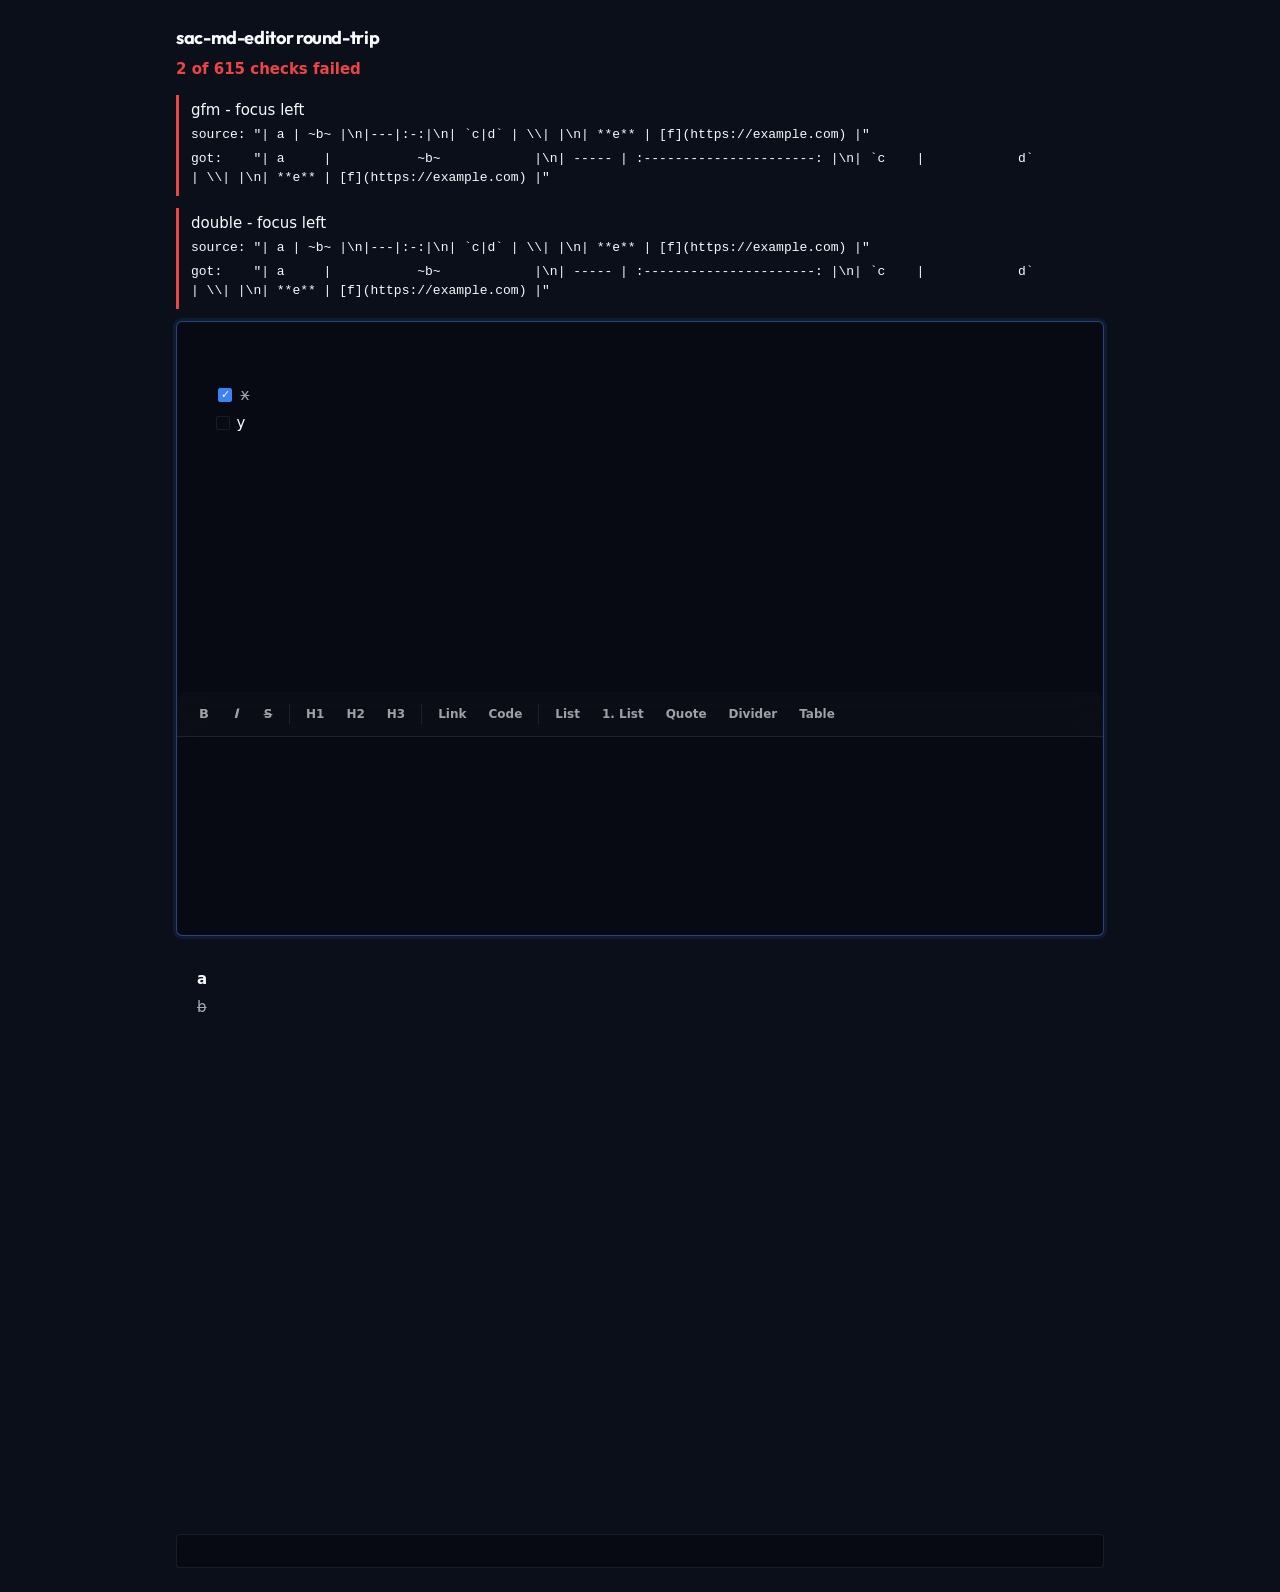
==== commit 75d71d95: "fix: design-for-use review - Tab trap, lost text, undo, names, touch From the appkit design-for-use " ====
--- a/test/index.html
+++ b/test/index.html
@@ -6,7 +6,8 @@
     <title>sac-md-editor round-trip</title>
     <!-- The invariant, pinned: ed.value = s; ed.value === s - right after the
          set, with the caret moved through every line, and after the focus
-         leaves. Plain page, no build, no framework: serve the repo root and
+         leaves; plus the edits that once lost text (EDITS) keeping it.
+         Plain page, no build, no framework: serve the repo root and
          open /test/. The verdict is in the page title too (PASS / FAIL), and
          window.sacTest.done resolves with the results for a script. -->
     <link rel="stylesheet" href="../kit/css/ui.css">
@@ -118,6 +119,47 @@
     ["~~**b**~~",                        "double", "del strong", true],
 ];
 
+// Edits that must keep the text - each one once lost it: [what, document,
+// selection [line, offset, line, offset] or null, action, value after].
+const tab = (shiftKey = false) => (ed) => ed._editor.dispatchEvent(new KeyboardEvent("keydown",
+    { key: "Tab", shiftKey, bubbles: true, cancelable: true, composed: true }));
+const suggest = (text) => (ed) => {
+    const dt = new DataTransfer();
+    dt.setData("text/plain", text);
+    ed._editor.dispatchEvent(new InputEvent("beforeinput",
+        { inputType: "insertReplacementText", dataTransfer: dt, bubbles: true, cancelable: true, composed: true }));
+};
+const EDITS = [
+    ["Tab over selected list items indents each", "- a\n- b\n- c", [0, 0, 2, 3], tab(),
+     "  - a\n  - b\n  - c"],
+    ["Shift+Tab over selected list items outdents each", "- a\n  - b\n  - c", [1, 0, 2, 5], tab(true),
+     "- a\n- b\n- c"],
+    ["Tab over a selection in a paragraph leaves the text", "one two\nthree", [0, 2, 1, 3], tab(),
+     "one two\nthree"],
+    ["A spelling suggestion replaces the selected word", "a tset b", [0, 2, 0, 6], suggest("test"),
+     "a test b"],
+    ["A task box ticks and unticks", "- [ ] x\n- [x] y", null,
+     (ed) => { ed._toggleTask(ed._editor.children[0]); ed._toggleTask(ed._editor.children[1]); },
+     "- [x] x\n- [ ] y"],
+];
+
+async function editChecks(ed, mode) {
+    for (const [what, src, sel, act, want] of EDITS) {
+        ed.value = src;
+        if (sel) {
+            const [a, ao, b, bo] = sel;
+            const lines = ed._editor.children;
+            ed.focus();
+            ed._activateLine(lines[a], ao);
+            ed._selectLines(lines[a], ao, lines[b], bo);
+            await null;
+        }
+        act(ed);
+        await tick();
+        record(ed.value === want, mode, what, src, ed.value);
+    }
+}
+
 // A macrotask that a hidden tab does not throttle the way it does timers.
 const tick = () => new Promise((r) => {
     const ch = new MessageChannel();
@@ -224,6 +266,7 @@
             Editor.strikethrough = mode;
             for (const src of CORPUS) await roundTrip(ed, ro, outside, src, mode);
             await renderChecks(ro, mode);
+            await editChecks(ed, mode);
         }
     } catch (err) {
         record(false, "-", "threw", "", String(err && err.stack || err));
--- a/kit/css/ui.css
+++ b/kit/css/ui.css
@@ -562,6 +562,39 @@
     width: auto;
     accent-color: var(--accent);
 }
+
+/* Field errors — the look of an invalid kit field, for plain fields too:
+   red text and a 1px --danger hairline under the field (never a thick
+   coloured border), and a line under it that says what IS expected
+   ("At most 100", "Not a valid date – e.g. 25.09.2026"). Wire it:
+     <input aria-invalid="true" aria-describedby="qty-error">
+     <div class="field-error" id="qty-error" aria-live="polite">At most 100</div>
+   Keep the .field-error element in the page and empty while the field is
+   valid (it collapses to nothing): a live region that is already there
+   announces new text reliably, one that appears with its text does not.
+   The kit fields (<sac-number-field>, <sac-date-field>, <sac-time-field>,
+   <sac-color-field>) do all of this themselves. Style guide → CSS Patterns
+   → Field errors. */
+input[aria-invalid="true"],
+textarea[aria-invalid="true"] {
+    color: var(--danger-text);
+    border-bottom-color: var(--danger);
+}
+input[aria-invalid="true"]:focus,
+textarea[aria-invalid="true"]:focus {
+    border-color: var(--accent);
+    border-bottom-color: var(--danger);
+}
+select[aria-invalid="true"] { border-bottom-color: var(--danger); }
+.field-error {
+    margin-top: 0.3rem;
+    font-size: 0.8rem;
+    line-height: 1.35;
+    color: var(--danger-text);
+    text-transform: none;
+    letter-spacing: 0;
+}
+.field-error:empty { margin: 0; }
 
 /* .cell-input — a plain <input> / <textarea> as a cell editor (the
    size="cell" look of the kit fields): borderless, fills its cell, the
@@ -597,7 +630,9 @@
     font-size: 0.68rem;
     text-transform: uppercase;
     letter-spacing: 0.08em;
-    color: var(--text-dim);
+    /* --text-muted: a column heading names what the column holds — real
+       information, so not the tertiary --text-dim. */
+    color: var(--text-muted);
     font-weight: 700;
     padding: 0.45rem 0.9rem 0.45rem 0;
     border-bottom: 1px solid var(--border-strong);
@@ -1109,7 +1144,9 @@
     font-weight: 600;
 }
 .empty-state p {
-    color: var(--text-dim);
+    /* --text-muted: the line that explains the empty panel (and usually how
+       to fill it) carries information — not the tertiary --text-dim. */
+    color: var(--text-muted);
     font-size: 0.85rem;
     margin: 0;
     max-width: 32ch;
